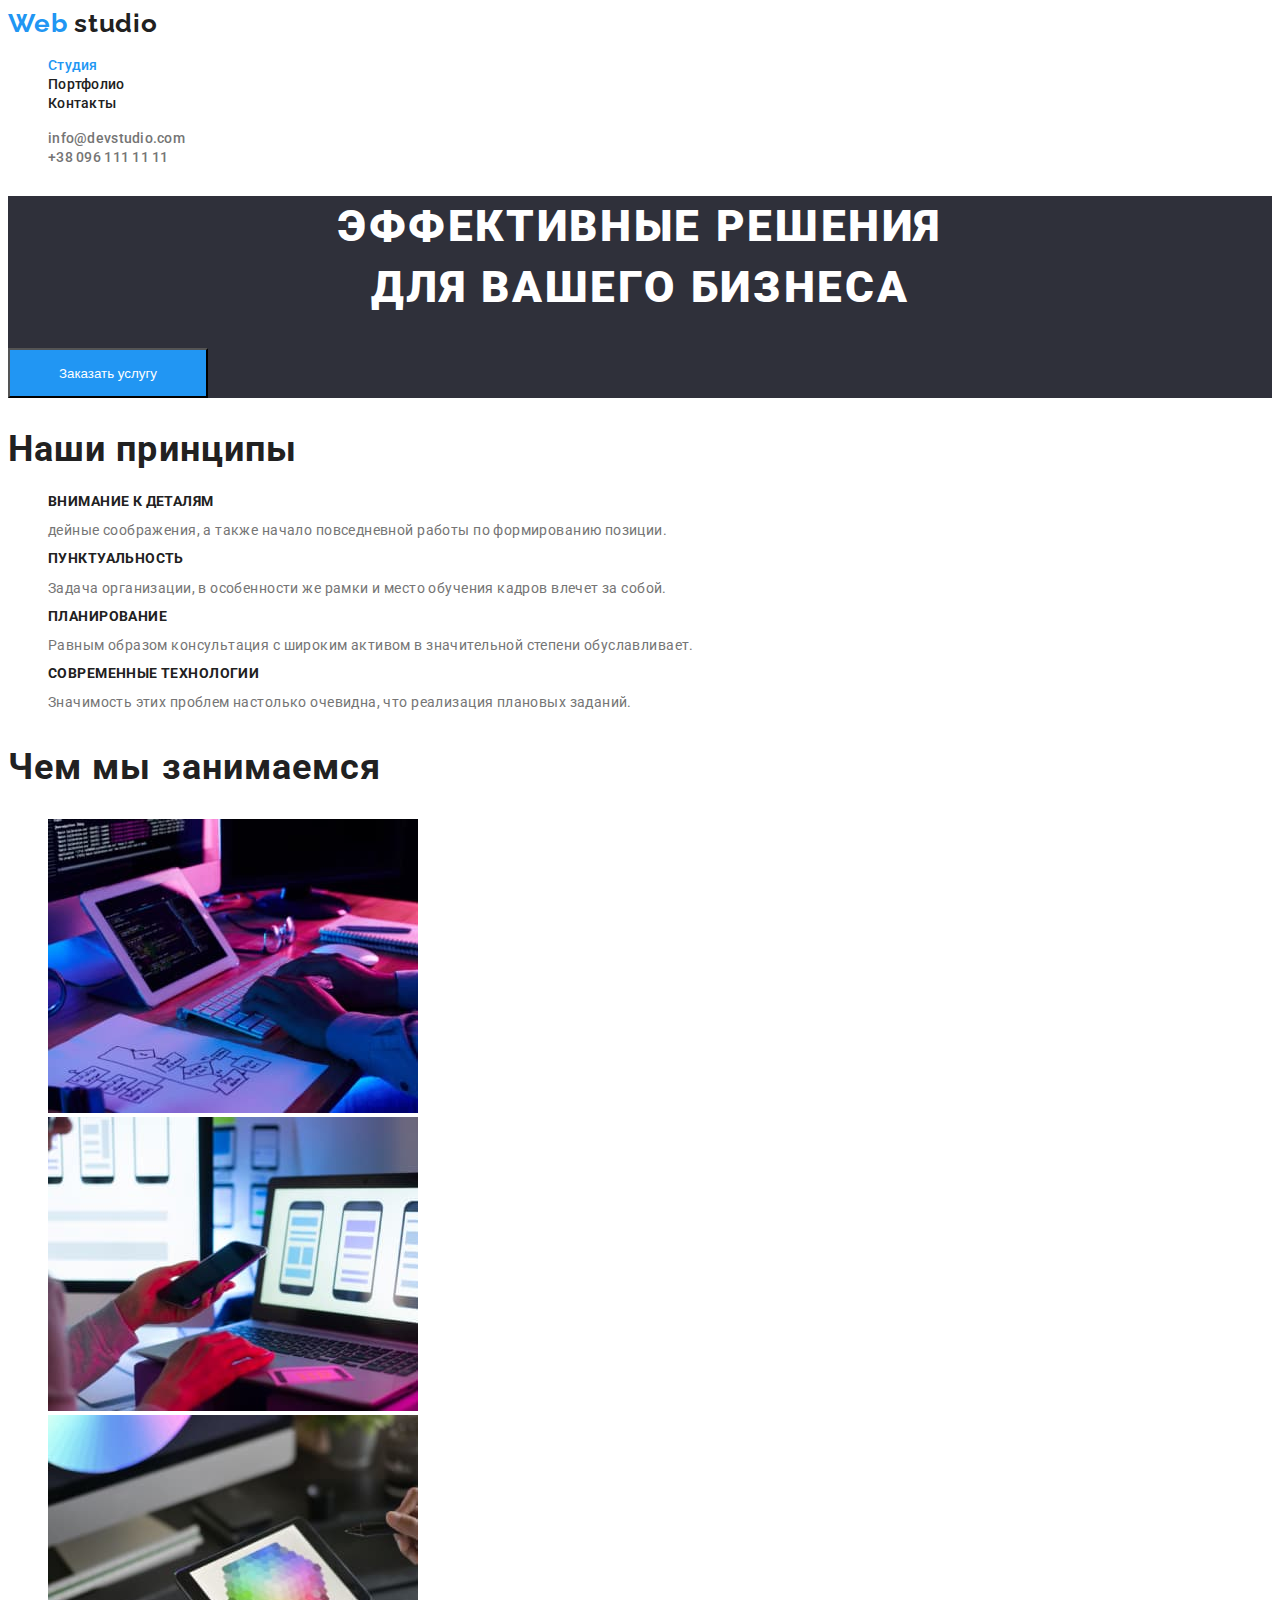
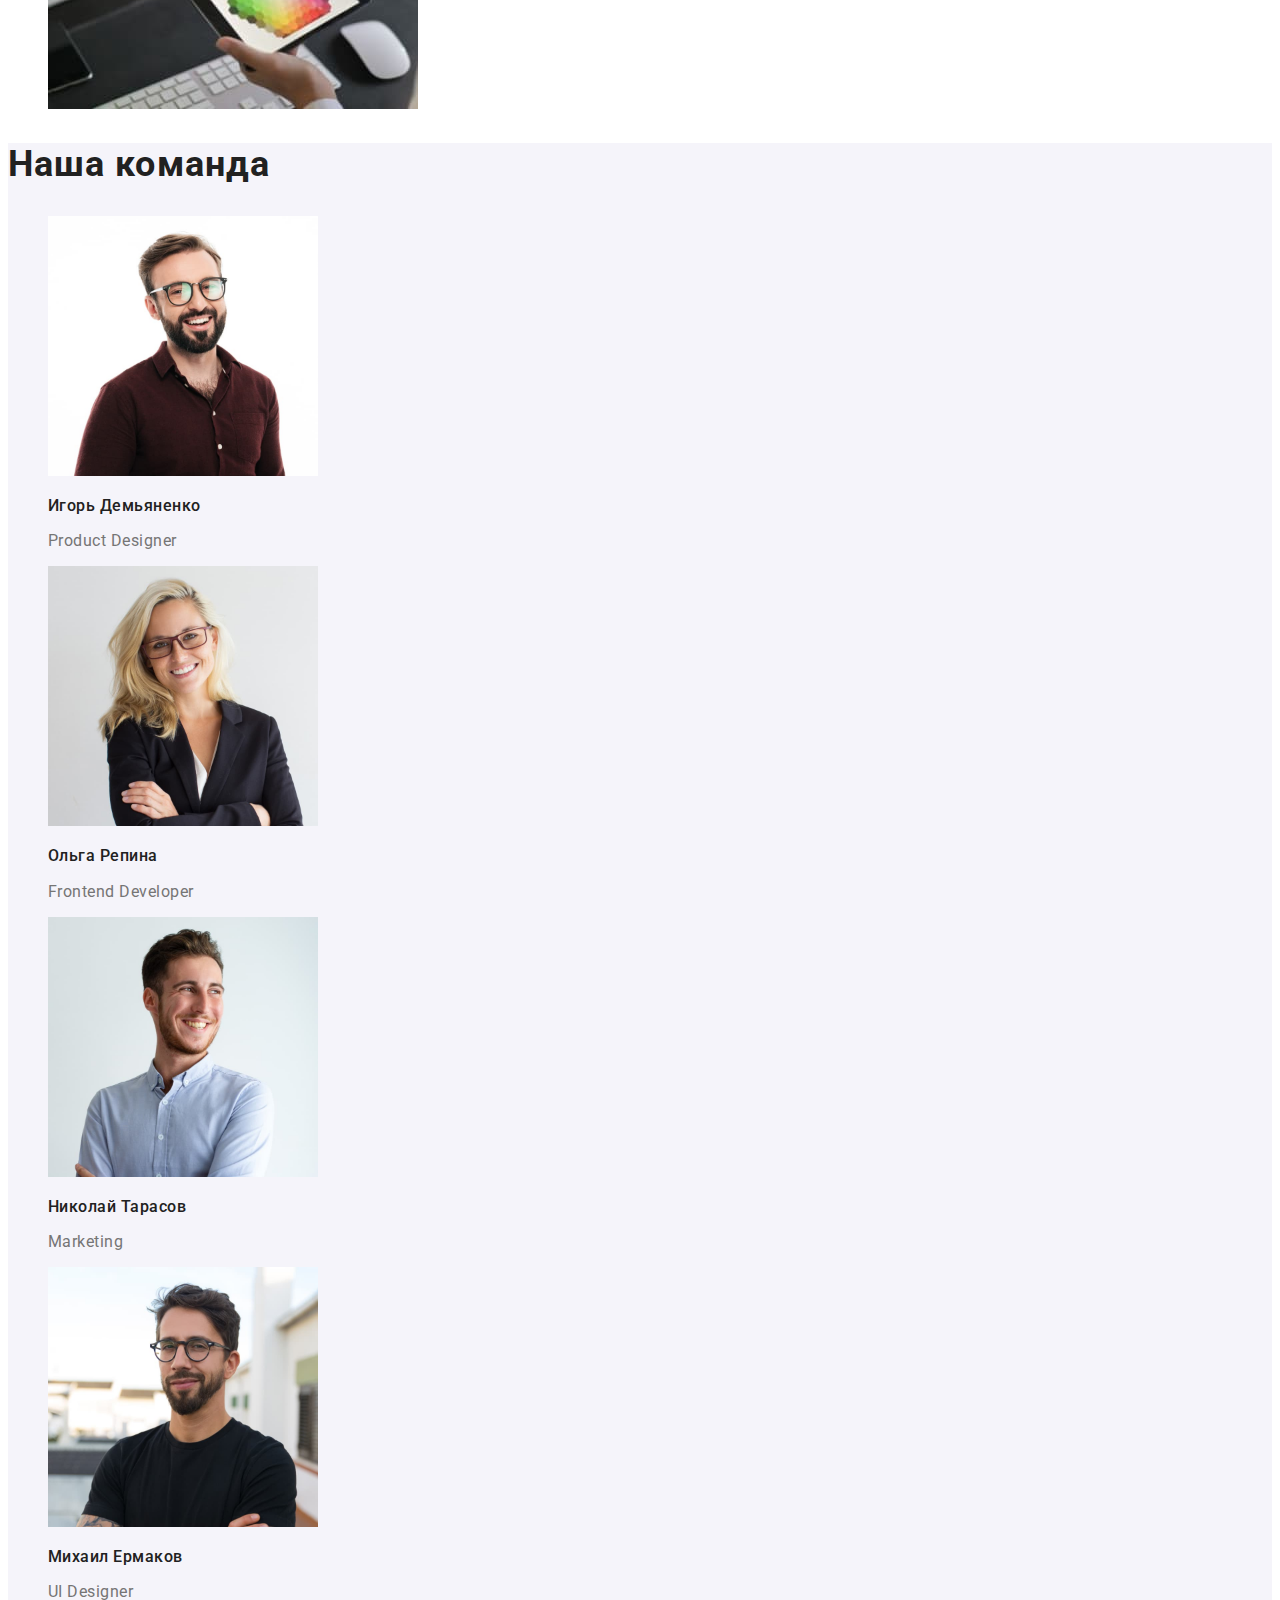
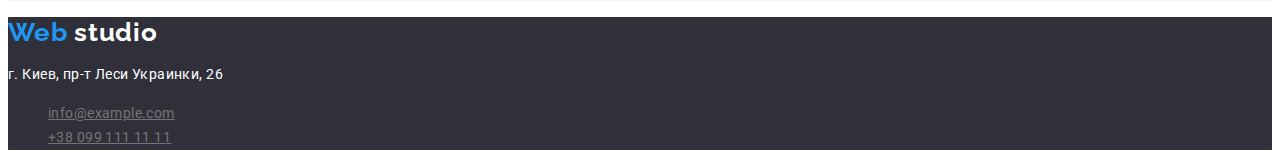
==== index.html @ 87991efc "clon" ====
<!DOCTYPE html>
<html lang="en">
  <head>
    <meta charset="UTF-8" />
    <meta http-equiv="X-UA-Compatible" content="IE=edge" />
    <meta name="viewport" content="width=device-width, initial-scale=1.0" />
    <title>tech_html_hw</title>
    <link rel="preconnect" href="https://fonts.gstatic.com" />
    <link
      href="https://fonts.googleapis.com/css2?family=Raleway:wght@700&family=Roboto:wght@400;500;700;900&display=swap"
      rel="stylesheet"
    />
    <link rel="stylesheet" href="./css/style.css" />
  </head>
  <body class="page">
    <!-- Header section -->
    <header class="page-header">
      <nav>
        <a href="./index.html" class="logo">Web <span class="logo-2nd-part">studio</span></a>
        <ul class="site-nav list">
          <li><a href="./index.html" class="link current">Студия</a></li>
          <li><a href="./portfolio.html" class="link">Портфолио</a></li>
          <li><a href="" class="link">Контакты</a></li>
        </ul>
        <ul class="authoriz-nav list">
          <li><a href="mailto:info@devstudio.com" class="item">info@devstudio.com</a></li>
          <li><a href="tel:+380961111111" class="item">+38 096 111 11 11</a></li>
        </ul>
      </nav>
    </header>
    <!-- Main section -->
    <main>
      <section class="section-hero">
        <h1 class="title">Эффективные решения <br />для вашего бизнеса</h1>
        <button class="primary">Заказать услугу</button>
      </section>
      <section>
        <h2 class="principles-title">Наши принципы</h2>
        <ul class="our-principles list">
          <li>
            <h3 class="title">Внимание к деталям</h3>
            <p class="text">дейные соображения, а также начало повседневной работы по формированию позиции.</p>
          </li>
          <li>
            <h3 class="title">Пунктуальность</h3>
            <p class="text">Задача организации, в особенности же рамки и место обучения кадров влечет за собой.</p>
          </li>
          <li>
            <h3 class="title">Планирование</h3>
            <p class="text">Равным образом консультация с широким активом в значительной степени обуславливает.</p>
          </li>
          <li>
            <h3 class="title">Современные технологии</h3>
            <p class="text">Значимость этих проблем настолько очевидна, что реализация плановых заданий.</p>
          </li>
        </ul>
      </section>
      <section class="our-work">
        <h2 class="works-title">Чем мы занимаемся</h2>
        <ul class="list">
          <li>
            <img src="./images/note1.jpg" alt="note1" width="370" />
          </li>
          <li>
            <img src="./images/note2.jpg" alt="note2" width="370" />
          </li>
          <li>
            <img src="./images/note3.jpg" alt="note3" width="370" />
          </li>
        </ul>
      </section>
      <section class="our-team">
        <h2 class="team-title">Наша команда</h2>
        <ul class="workers list">
          <li>
            <img src="./images/worker1.jpg" alt="Product Designer" width="270" />
            <h3 class="workers-title">Игорь Демьяненко</h3>
            <p class="text">Product Designer</p>
          </li>
          <li>
            <img src="./images/worker2.jpg" alt="Frontend Developer" width="270" />
            <h3 class="workers-title">Ольга Репина</h3>
            <p class="text">Frontend Developer</p>
          </li>
          <li>
            <img src="./images/worker3.jpg" alt="Marketing" width="270" />
            <h3 class="workers-title">Николай Тарасов</h3>
            <p class="text">Marketing</p>
          </li>
          <li>
            <img src="./images/worker4.jpg" alt="UI Designer" width="270" />
            <h3 class="workers-title">Михаил Ермаков</h3>
            <p class="text">UI Designer</p>
          </li>
        </ul>
      </section>
    </main>
    <!-- Footer section -->
    <footer class="footer">
      <address>
        <a href="./index.html" class="logo">Web <span class="logo-2nd-part-footer">studio</span></a>
        <p class="text">г. Киев, пр-т Леси Украинки, 26</p>
        <ul class="footer-link list">
          <li><a href="mailto:info@example.com" class="item">info@example.com</a></li>
          <li><a href="tel:+380991111111" class="item">+38 099 111 11 11</a></li>
        </ul>
      </address>
    </footer>
  </body>
</html>
---- css/style.css ----
:root {
  --title-text-color: #212121;
  --main-text-color: #757575;
  --alternative-text-color: #2196f3;
  --white-words: #ffffff;
}

.page {
  font-family: Roboto, Arial, sans-serif;
  background-color: #ffffff;
  color: #757575;
}

.list {
  list-style: none;
}

/* Buttons */

.button {
  color: var(--title-text-color);
  cursor: pointer;
}

.button:hover,
.button:hover {
  background-color: var(--alternative-text-color);
  color: var(--white-words);
}

.primary {
  width: 200px;
  height: 50px;
  background: var(--alternative-text-color);
  color: var(--white-words);
  cursor: pointer;
}

/* Header */

.logo {
  color: var(--alternative-text-color);
  font-family: Raleway;
  text-decoration: none;
  font-style: normal;
  font-weight: bold;
  font-size: 26px;
  line-height: 1.2;
  letter-spacing: 0.03em;
}

.logo-2nd-part {
  color: var(--title-text-color);
  font-family: Raleway;
  text-decoration: none;
  font-style: normal;
  font-weight: bold;
  font-size: 26px;
  line-height: 1.2;
  letter-spacing: 0.03em;
}

/* site nav */

.site-nav .link {
  color: var(--title-text-color);
  text-decoration: none;
  font-style: normal;
  font-weight: 500;
  font-size: 14px;
  line-height: 1.2;
  letter-spacing: 0.02em;
}

.site-nav .link:hover,
.site-nav .link:focus {
  color: var(--alternative-text-color);
  font-style: normal;
  font-weight: 500;
  font-size: 14px;
  line-height: 1.2;
  letter-spacing: 0.02em;
}

.site-nav .current {
  color: var(--alternative-text-color);
  font-style: normal;
  font-weight: 500;
  font-size: 14px;
  line-height: 1.2;
  letter-spacing: 0.02em;
}

/* authoriz-nav*/

.authoriz-nav .item {
  color: var(--main-text-color);
  text-decoration: none;
  font-style: normal;
  font-weight: 500;
  font-size: 14px;
  line-height: 1.2px;
  letter-spacing: 0.02em;
}

.authoriz-nav .item:hover,
.authoriz-nav .item:focus {
  color: var(--alternative-text-color);
  font-style: normal;
  font-weight: 500;
  font-size: 14px;
  line-height: 1.2;
  letter-spacing: 0.02em;
}
/* Main page */
/* Главная часть */

h2 {
  color: var(--title-text-color);
  font-style: normal;
  font-weight: bold;
  font-size: 36px;
  line-height: 1.2;
  letter-spacing: 0.03em;
}

.section-hero {
  background: #2f303a;
}

.section-hero .title {
  color: var(--white-words);
  font-style: normal;
  font-weight: 900;
  font-size: 44px;
  line-height: 1.4;
  text-align: center;
  letter-spacing: 0.06em;
  text-transform: uppercase;
}

.our-principles .title {
  color: var(--title-text-color);
  font-style: normal;
  font-weight: bold;
  font-size: 14px;
  line-height: 1.2px;
  letter-spacing: 0.03em;
  text-transform: uppercase;
}

.our-principles .text {
  font-style: normal;
  font-weight: normal;
  font-size: 14px;
  line-height: 2;
  letter-spacing: 0.03em;
}

.our-team {
  background-color: #f5f4fa;
}

.workers-title {
  color: var(--title-text-color);
  font-style: normal;
  font-weight: 500;
  font-size: 16px;
  line-height: 1.2;
  letter-spacing: 0.03em;
}

.workers .text {
  color: var(--main-text-color);
  font-style: normal;
  font-weight: normal;
  font-size: 16px;
  line-height: 1.2;
  letter-spacing: 0.03em;
}

/* Portfolio */

.portfolio-page {
  font-family: Roboto, Arial, sans-serif;
  background-color: #ffffff;
  color: #757575;
}

/* nav-section */
/* Projects */
.projects-title {
  color: var(--title-text-color);
  font-style: normal;
  font-weight: bold;
  font-size: 18px;
  line-height: 2;
  letter-spacing: 0.06em;
}

.projects-works {
  color: var(--main-text-color);
  font-style: normal;
  font-weight: normal;
  font-size: 16px;
  line-height: 1.9;
  letter-spacing: 0.03em;
}

/* footer section*/
.footer {
  background-color: #2f303a;
  color: var(--main-text-color);
}

.logo-2nd-part-footer {
  color: var(--white-words);
  font-family: Raleway;
  font-style: normal;
  font-weight: bold;
  font-size: 26px;
  line-height: 1.2;
  letter-spacing: 0.03em;
}

.footer .text {
  color: var(--white-words);
  font-style: normal;
  font-weight: normal;
  font-size: 14px;
  line-height: 1.7;
  letter-spacing: 0.03em;
  text-decoration: none;
}

.footer-link .item {
  color: var(--main-text-color);
  font-style: normal;
  font-weight: normal;
  font-size: 14px;
  line-height: 1.7;
  letter-spacing: 0.03em;
}
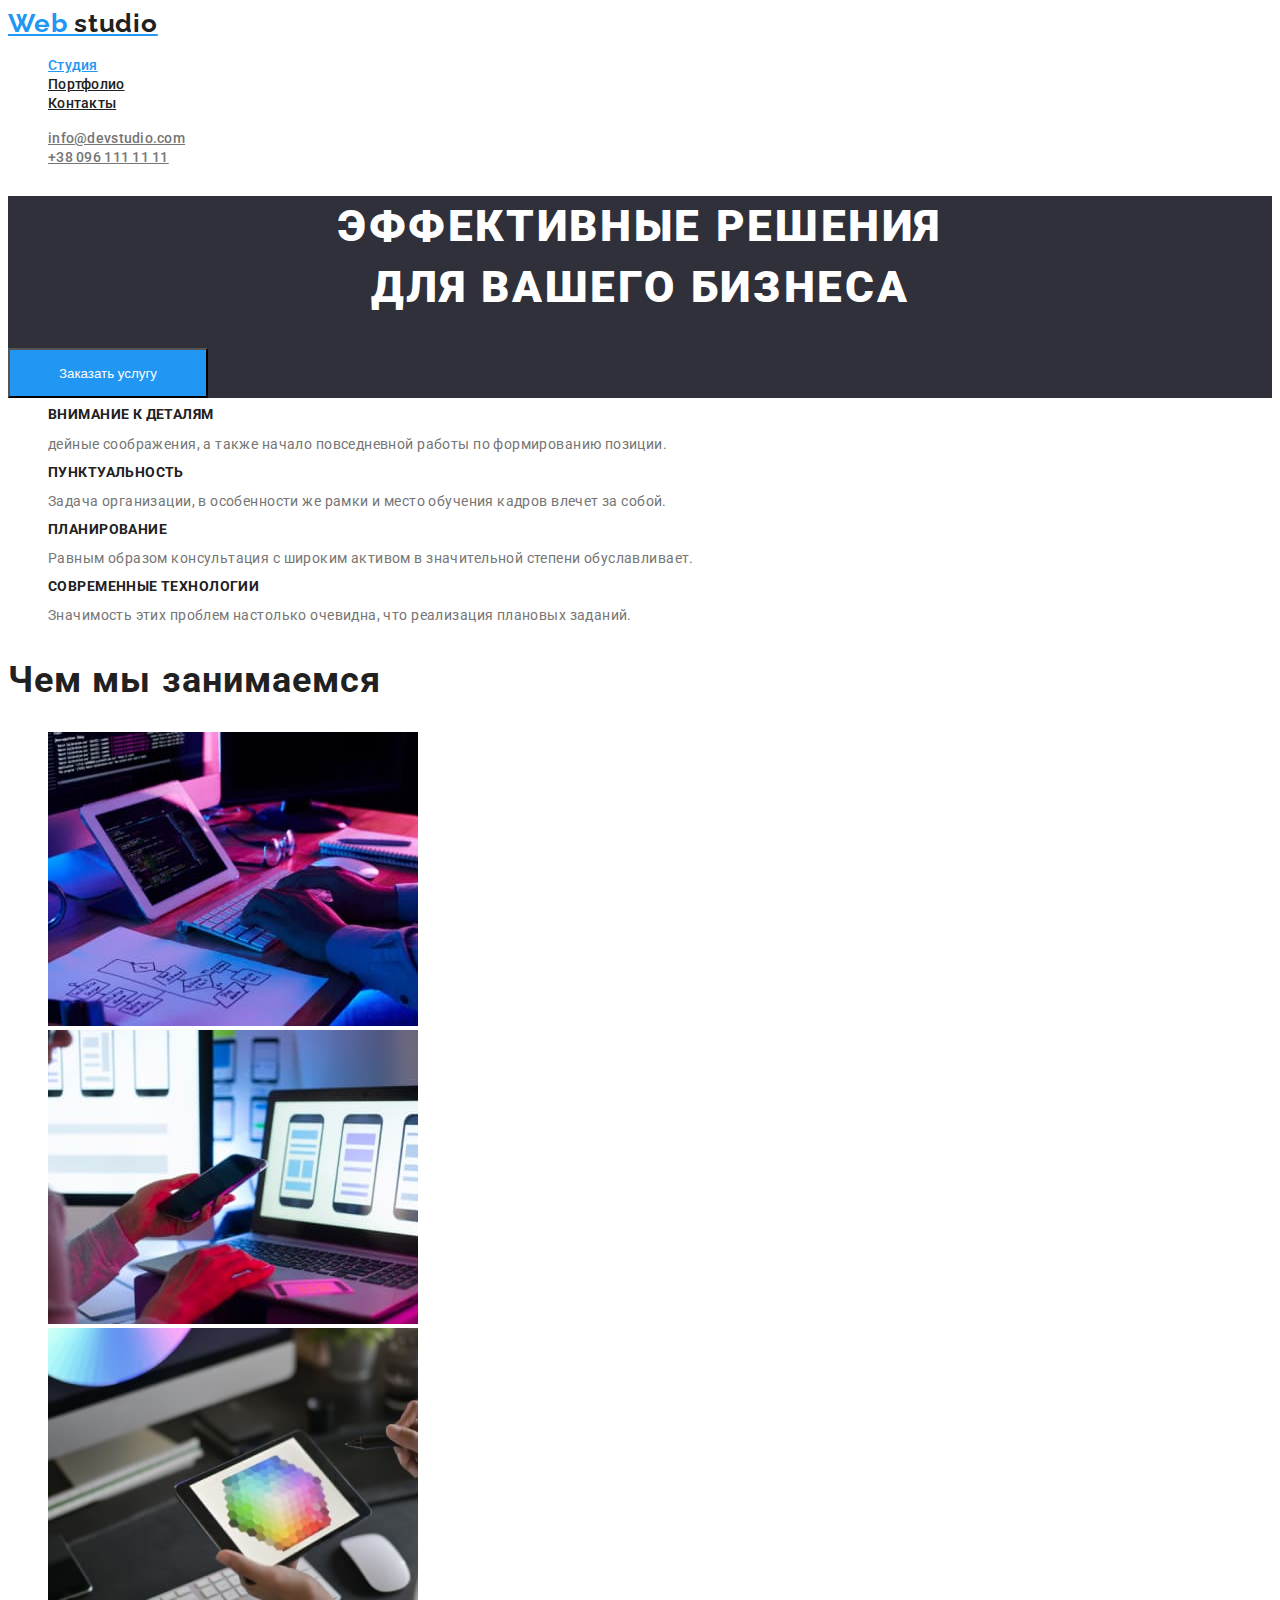
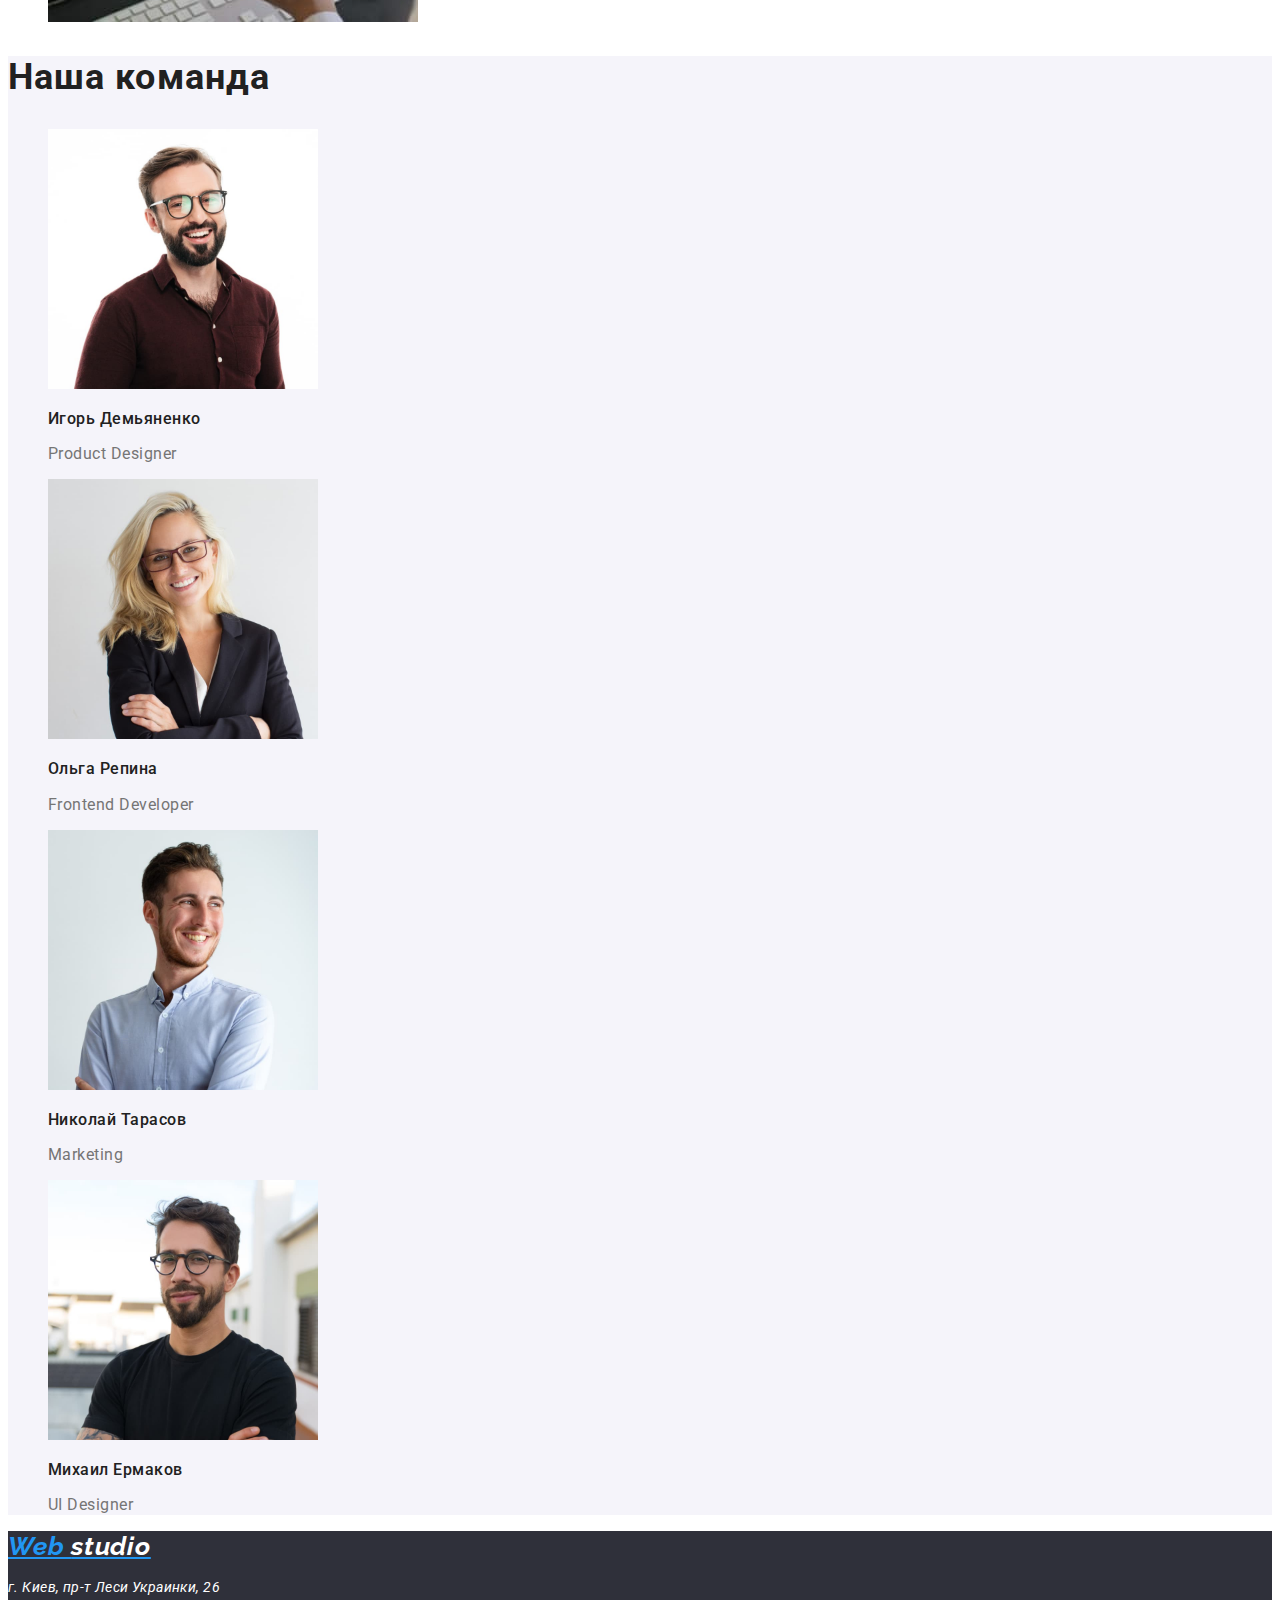
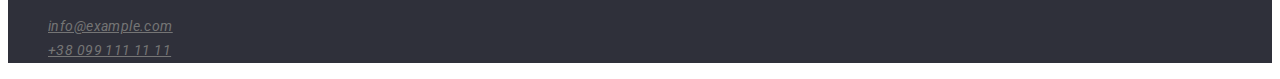
==== commit beba38cc: "clon-after-check" ====
--- a/index.html
+++ b/index.html
@@ -35,7 +35,7 @@
         <button class="primary">Заказать услугу</button>
       </section>
       <section>
-        <h2 class="principles-title">Наши принципы</h2>
+        <h2 class="principles-title visually-hidden">Наши принципы</h2>
         <ul class="our-principles list">
           <li>
             <h3 class="title">Внимание к деталям</h3>
--- a/css/style.css
+++ b/css/style.css
@@ -3,12 +3,24 @@
   --main-text-color: #757575;
   --alternative-text-color: #2196f3;
   --white-words: #ffffff;
+  --bg-color: #2f303a;
 }
 
 .page {
-  font-family: Roboto, Arial, sans-serif;
-  background-color: #ffffff;
-  color: #757575;
+  font-family: Roboto, sans-serif;
+  background-color: var(--white-words);
+  color: var(--main-text-color);
+}
+
+.visually-hidden {
+  position: absolute !important;
+  clip: rect(1px 1px 1px 1px);
+  clip: rect(1px, 1px, 1px, 1px);
+  padding: 0 !important;
+  border: 0 !important;
+  height: 1px !important;
+  width: 1px !important;
+  overflow: hidden;
 }
 
 .list {
@@ -41,9 +53,7 @@
 .logo {
   color: var(--alternative-text-color);
   font-family: Raleway;
-  text-decoration: none;
-  font-style: normal;
-  font-weight: bold;
+  font-weight: 700;
   font-size: 26px;
   line-height: 1.2;
   letter-spacing: 0.03em;
@@ -52,9 +62,7 @@
 .logo-2nd-part {
   color: var(--title-text-color);
   font-family: Raleway;
-  text-decoration: none;
-  font-style: normal;
-  font-weight: bold;
+  font-weight: 700;
   font-size: 26px;
   line-height: 1.2;
   letter-spacing: 0.03em;
@@ -64,8 +72,6 @@
 
 .site-nav .link {
   color: var(--title-text-color);
-  text-decoration: none;
-  font-style: normal;
   font-weight: 500;
   font-size: 14px;
   line-height: 1.2;
@@ -75,7 +81,6 @@
 .site-nav .link:hover,
 .site-nav .link:focus {
   color: var(--alternative-text-color);
-  font-style: normal;
   font-weight: 500;
   font-size: 14px;
   line-height: 1.2;
@@ -84,7 +89,6 @@
 
 .site-nav .current {
   color: var(--alternative-text-color);
-  font-style: normal;
   font-weight: 500;
   font-size: 14px;
   line-height: 1.2;
@@ -95,8 +99,6 @@
 
 .authoriz-nav .item {
   color: var(--main-text-color);
-  text-decoration: none;
-  font-style: normal;
   font-weight: 500;
   font-size: 14px;
   line-height: 1.2px;
@@ -106,7 +108,6 @@
 .authoriz-nav .item:hover,
 .authoriz-nav .item:focus {
   color: var(--alternative-text-color);
-  font-style: normal;
   font-weight: 500;
   font-size: 14px;
   line-height: 1.2;
@@ -117,20 +118,18 @@
 
 h2 {
   color: var(--title-text-color);
-  font-style: normal;
-  font-weight: bold;
+  font-weight: 700;
   font-size: 36px;
   line-height: 1.2;
   letter-spacing: 0.03em;
 }
 
 .section-hero {
-  background: #2f303a;
+  background: var(--bg-color);
 }
 
 .section-hero .title {
   color: var(--white-words);
-  font-style: normal;
   font-weight: 900;
   font-size: 44px;
   line-height: 1.4;
@@ -141,8 +140,7 @@
 
 .our-principles .title {
   color: var(--title-text-color);
-  font-style: normal;
-  font-weight: bold;
+  font-weight: 700;
   font-size: 14px;
   line-height: 1.2px;
   letter-spacing: 0.03em;
@@ -172,8 +170,7 @@
 
 .workers .text {
   color: var(--main-text-color);
-  font-style: normal;
-  font-weight: normal;
+  font-weight: 400;
   font-size: 16px;
   line-height: 1.2;
   letter-spacing: 0.03em;
@@ -182,17 +179,16 @@
 /* Portfolio */
 
 .portfolio-page {
-  font-family: Roboto, Arial, sans-serif;
-  background-color: #ffffff;
-  color: #757575;
+  font-family: Roboto, sans-serif;
+  background-color: var(--white-words);
+  color: var(--main-text-color);
 }
 
 /* nav-section */
 /* Projects */
 .projects-title {
   color: var(--title-text-color);
-  font-style: normal;
-  font-weight: bold;
+  font-weight: 700;
   font-size: 18px;
   line-height: 2;
   letter-spacing: 0.06em;
@@ -200,8 +196,7 @@
 
 .projects-works {
   color: var(--main-text-color);
-  font-style: normal;
-  font-weight: normal;
+  font-weight: 400;
   font-size: 16px;
   line-height: 1.9;
   letter-spacing: 0.03em;
@@ -209,15 +204,14 @@
 
 /* footer section*/
 .footer {
-  background-color: #2f303a;
+  background-color: var(--bg-color);
   color: var(--main-text-color);
 }
 
 .logo-2nd-part-footer {
   color: var(--white-words);
-  font-family: Raleway;
-  font-style: normal;
-  font-weight: bold;
+  font-family: Raleway, sans-serif;
+  font-weight: 700;
   font-size: 26px;
   line-height: 1.2;
   letter-spacing: 0.03em;
@@ -225,8 +219,7 @@
 
 .footer .text {
   color: var(--white-words);
-  font-style: normal;
-  font-weight: normal;
+  font-weight: 400;
   font-size: 14px;
   line-height: 1.7;
   letter-spacing: 0.03em;
@@ -235,8 +228,7 @@
 
 .footer-link .item {
   color: var(--main-text-color);
-  font-style: normal;
-  font-weight: normal;
+  font-weight: 400;
   font-size: 14px;
   line-height: 1.7;
   letter-spacing: 0.03em;
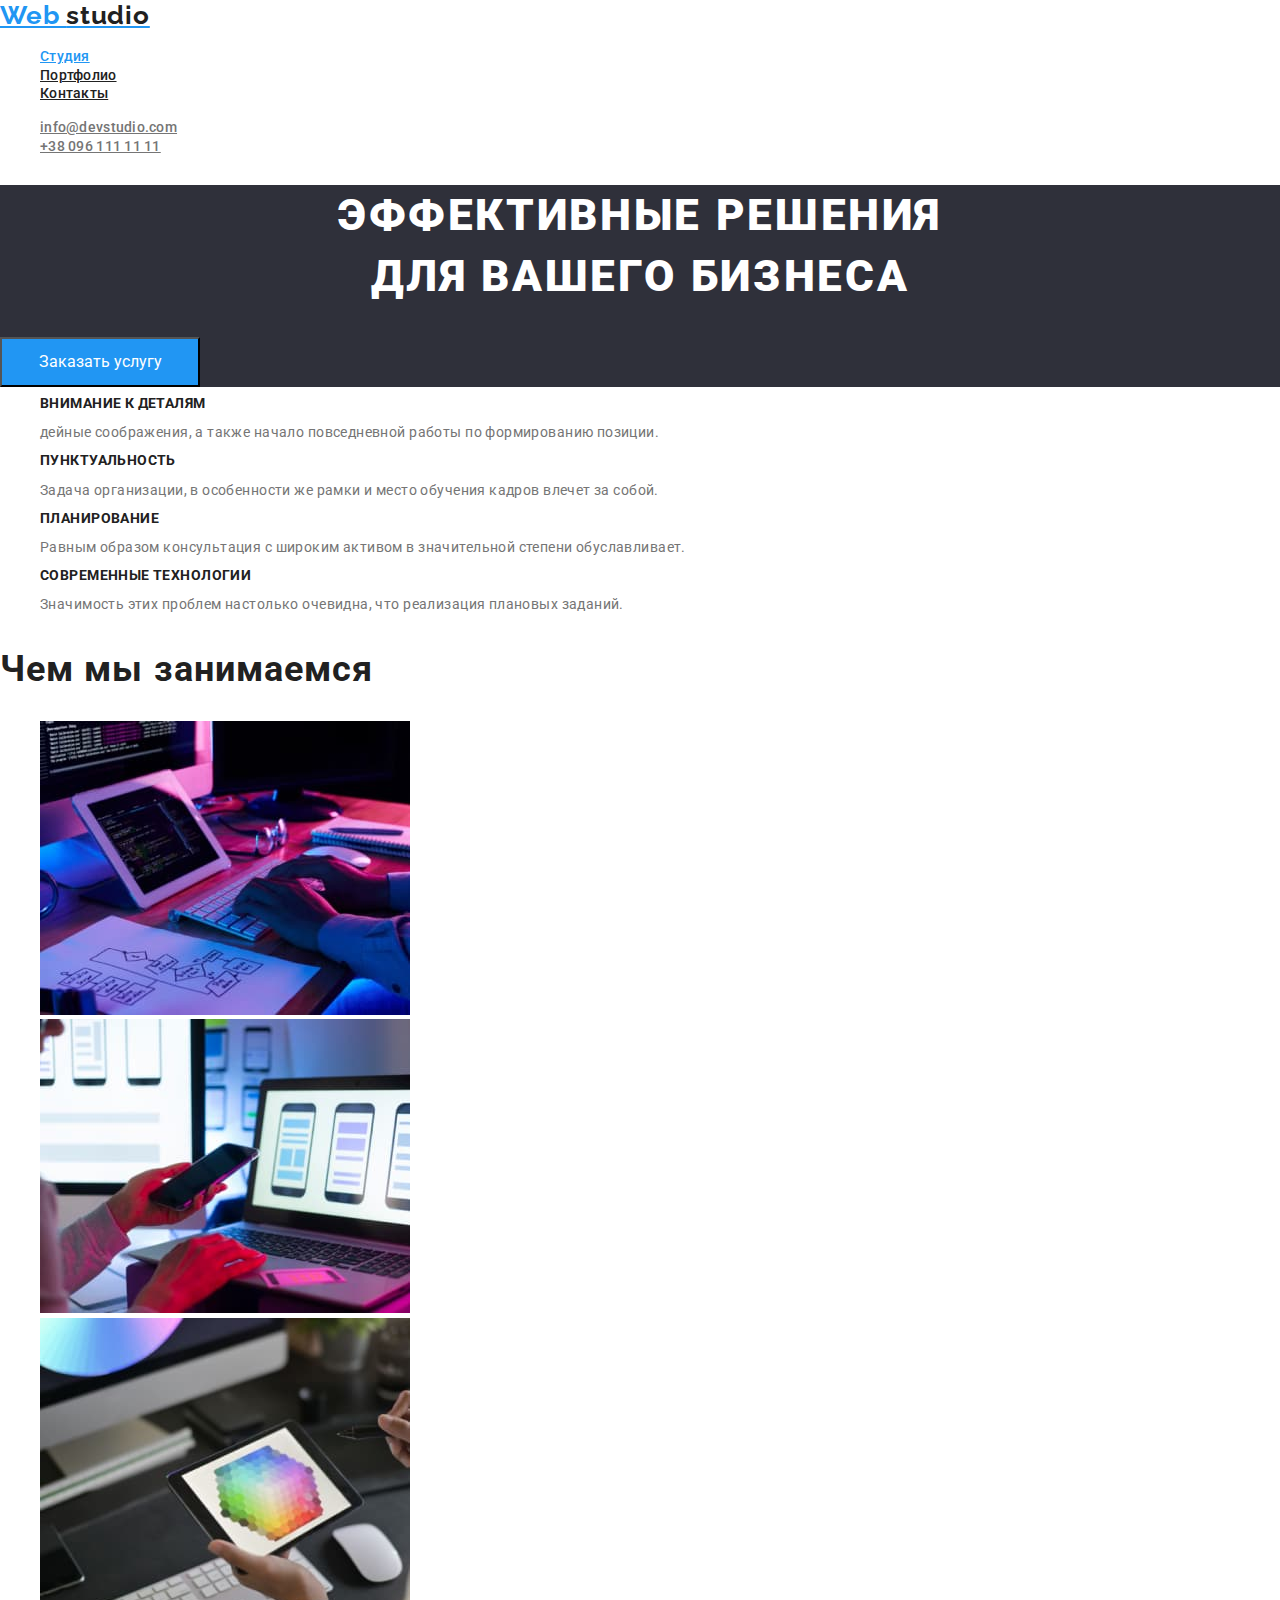
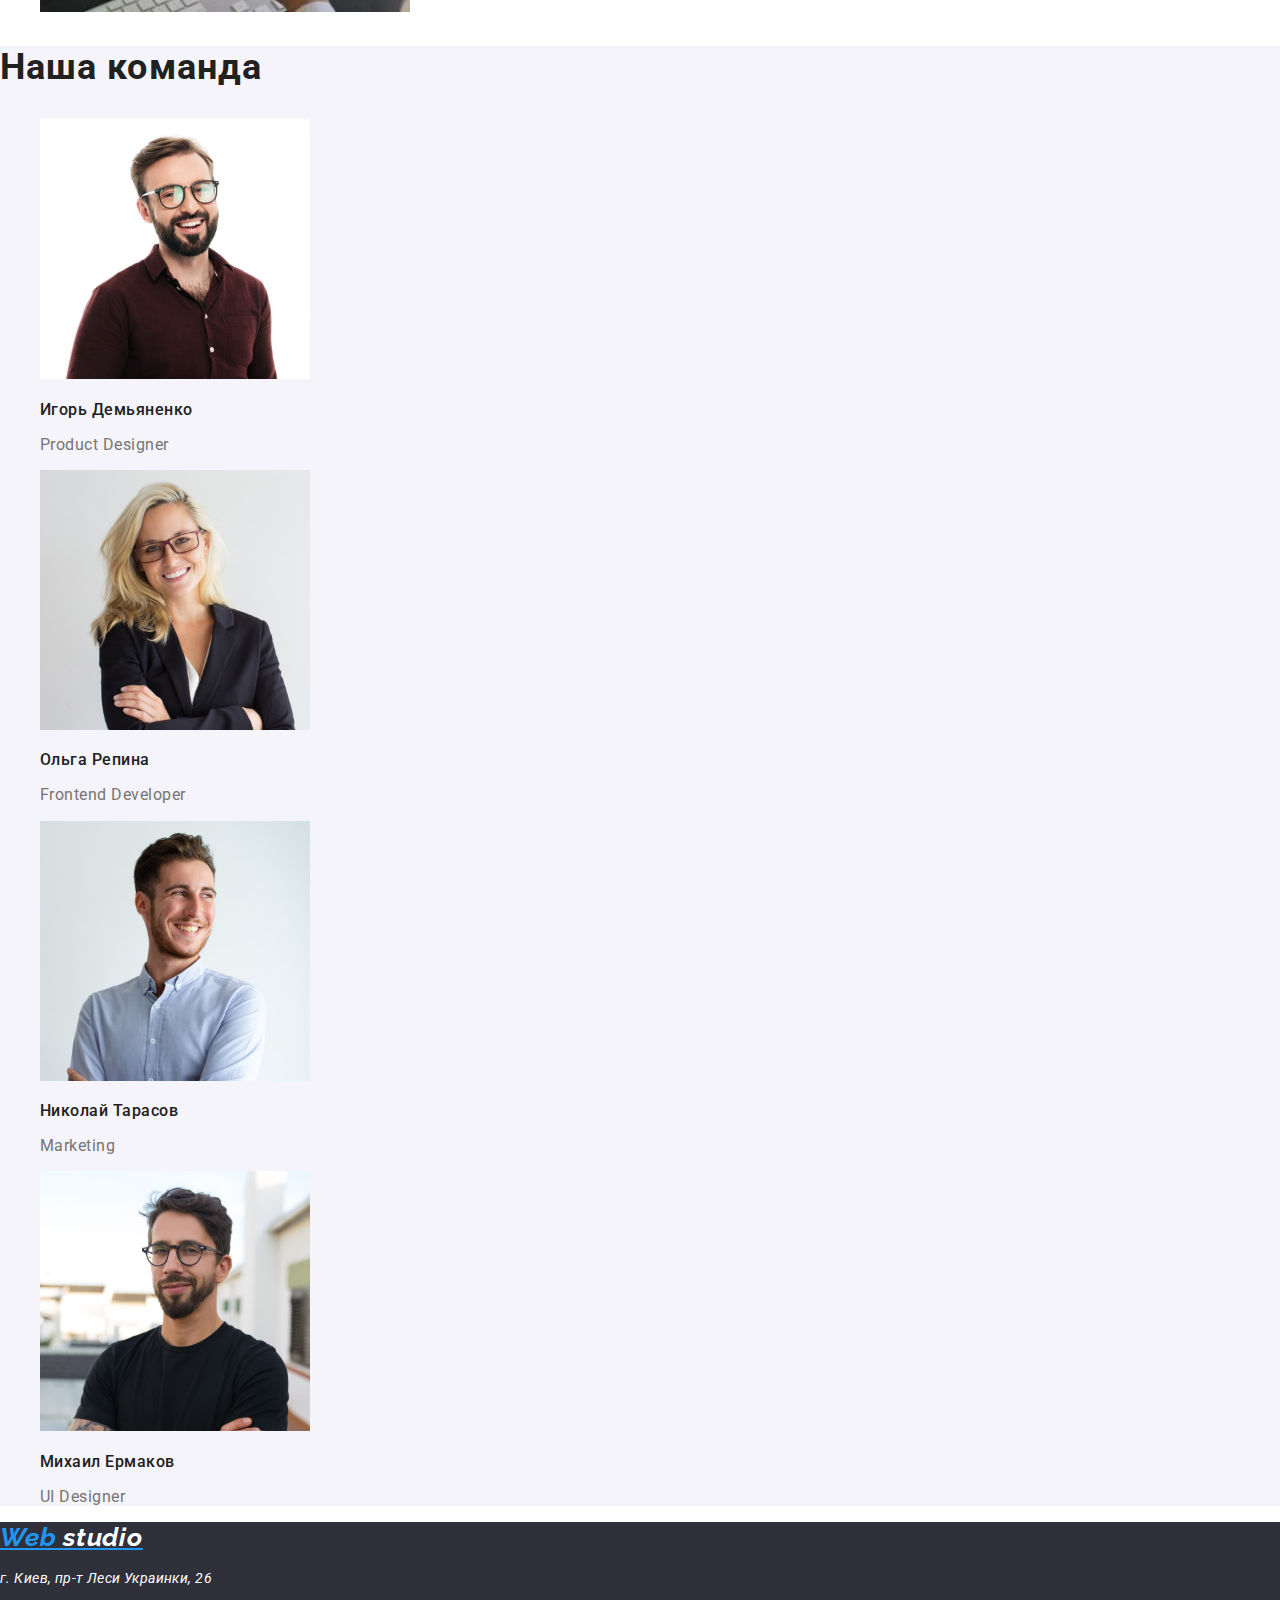
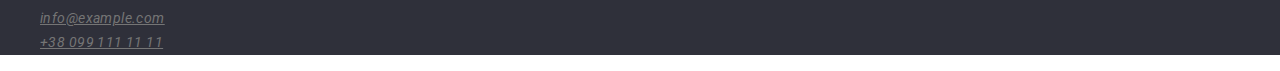
==== commit dcfc35c8: "normalize" ====
--- a/index.html
+++ b/index.html
@@ -6,6 +6,10 @@
     <meta name="viewport" content="width=device-width, initial-scale=1.0" />
     <title>tech_html_hw</title>
     <link rel="preconnect" href="https://fonts.gstatic.com" />
+    <link
+      rel="stylesheet"
+      href="https://cdnjs.cloudflare.com/ajax/libs/modern-normalize/1.0.0/modern-normalize.min.css"
+    />
     <link
       href="https://fonts.googleapis.com/css2?family=Raleway:wght@700&family=Roboto:wght@400;500;700;900&display=swap"
       rel="stylesheet"
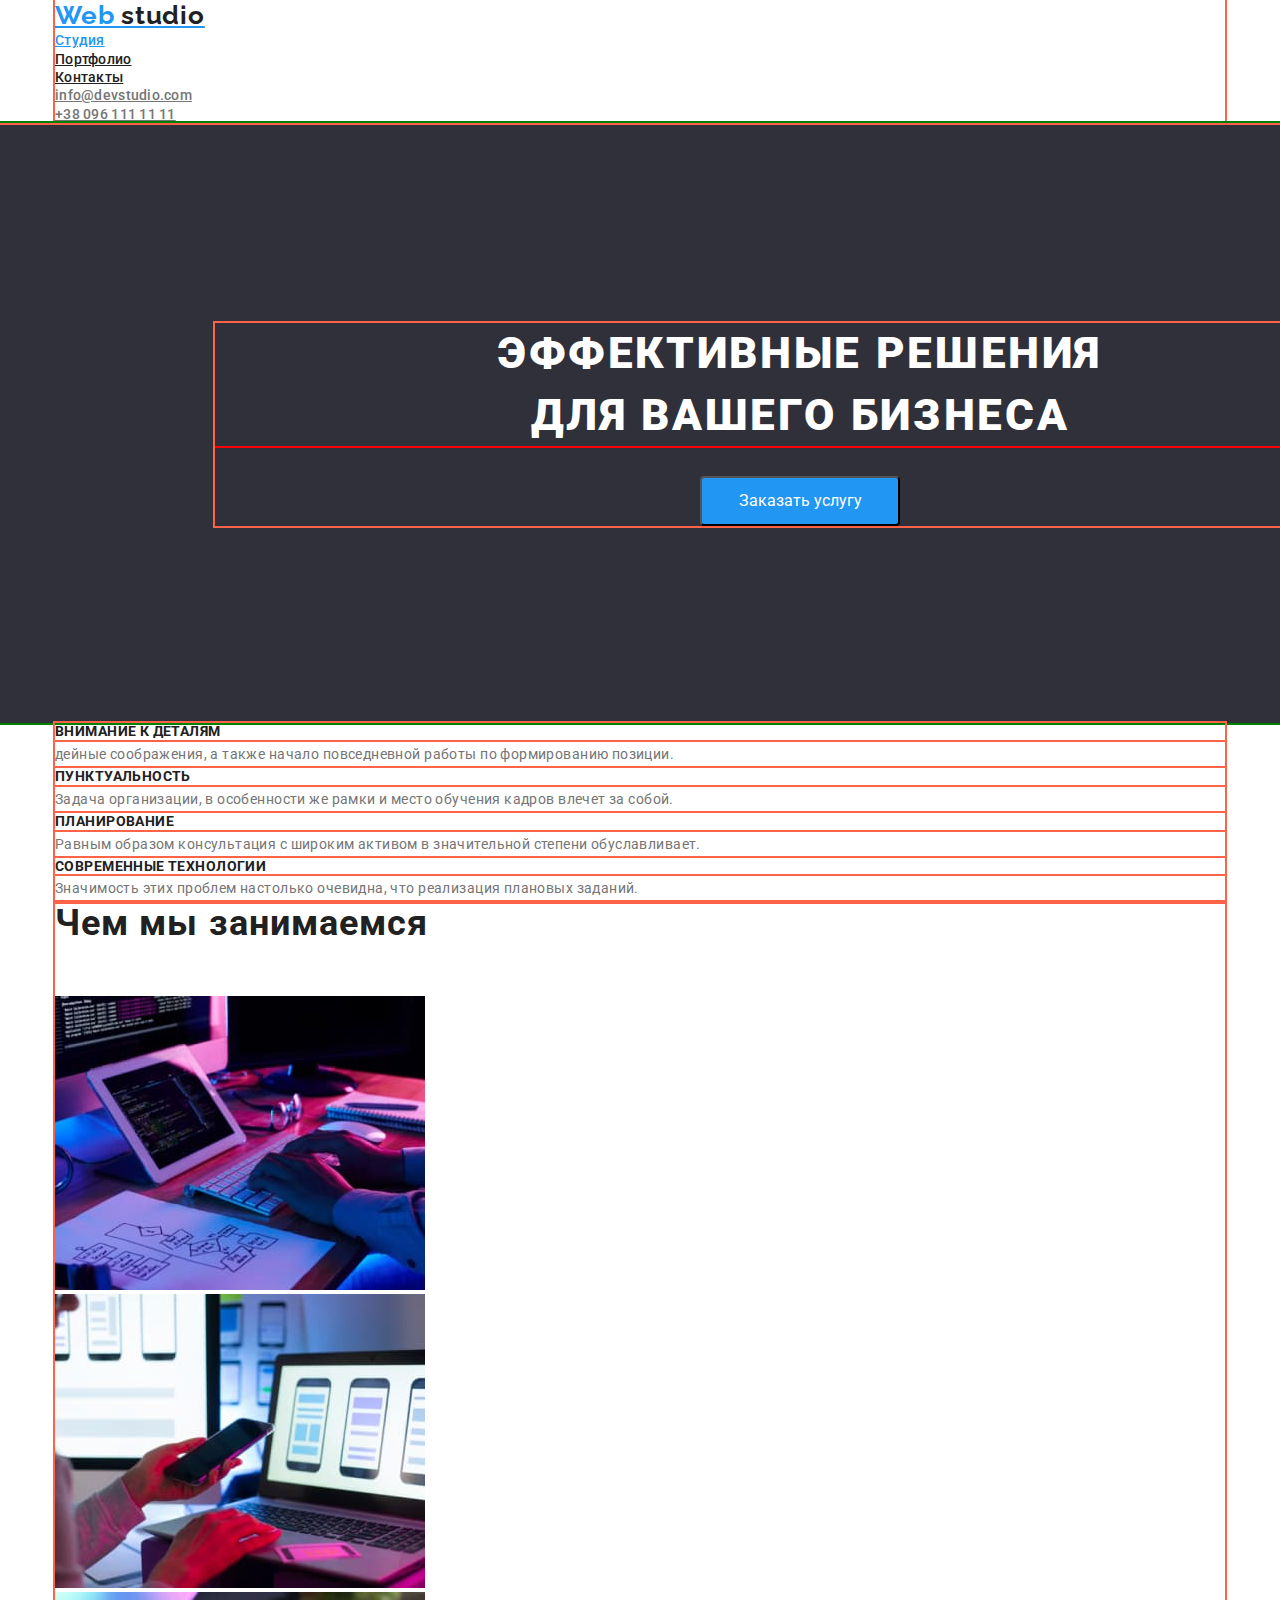
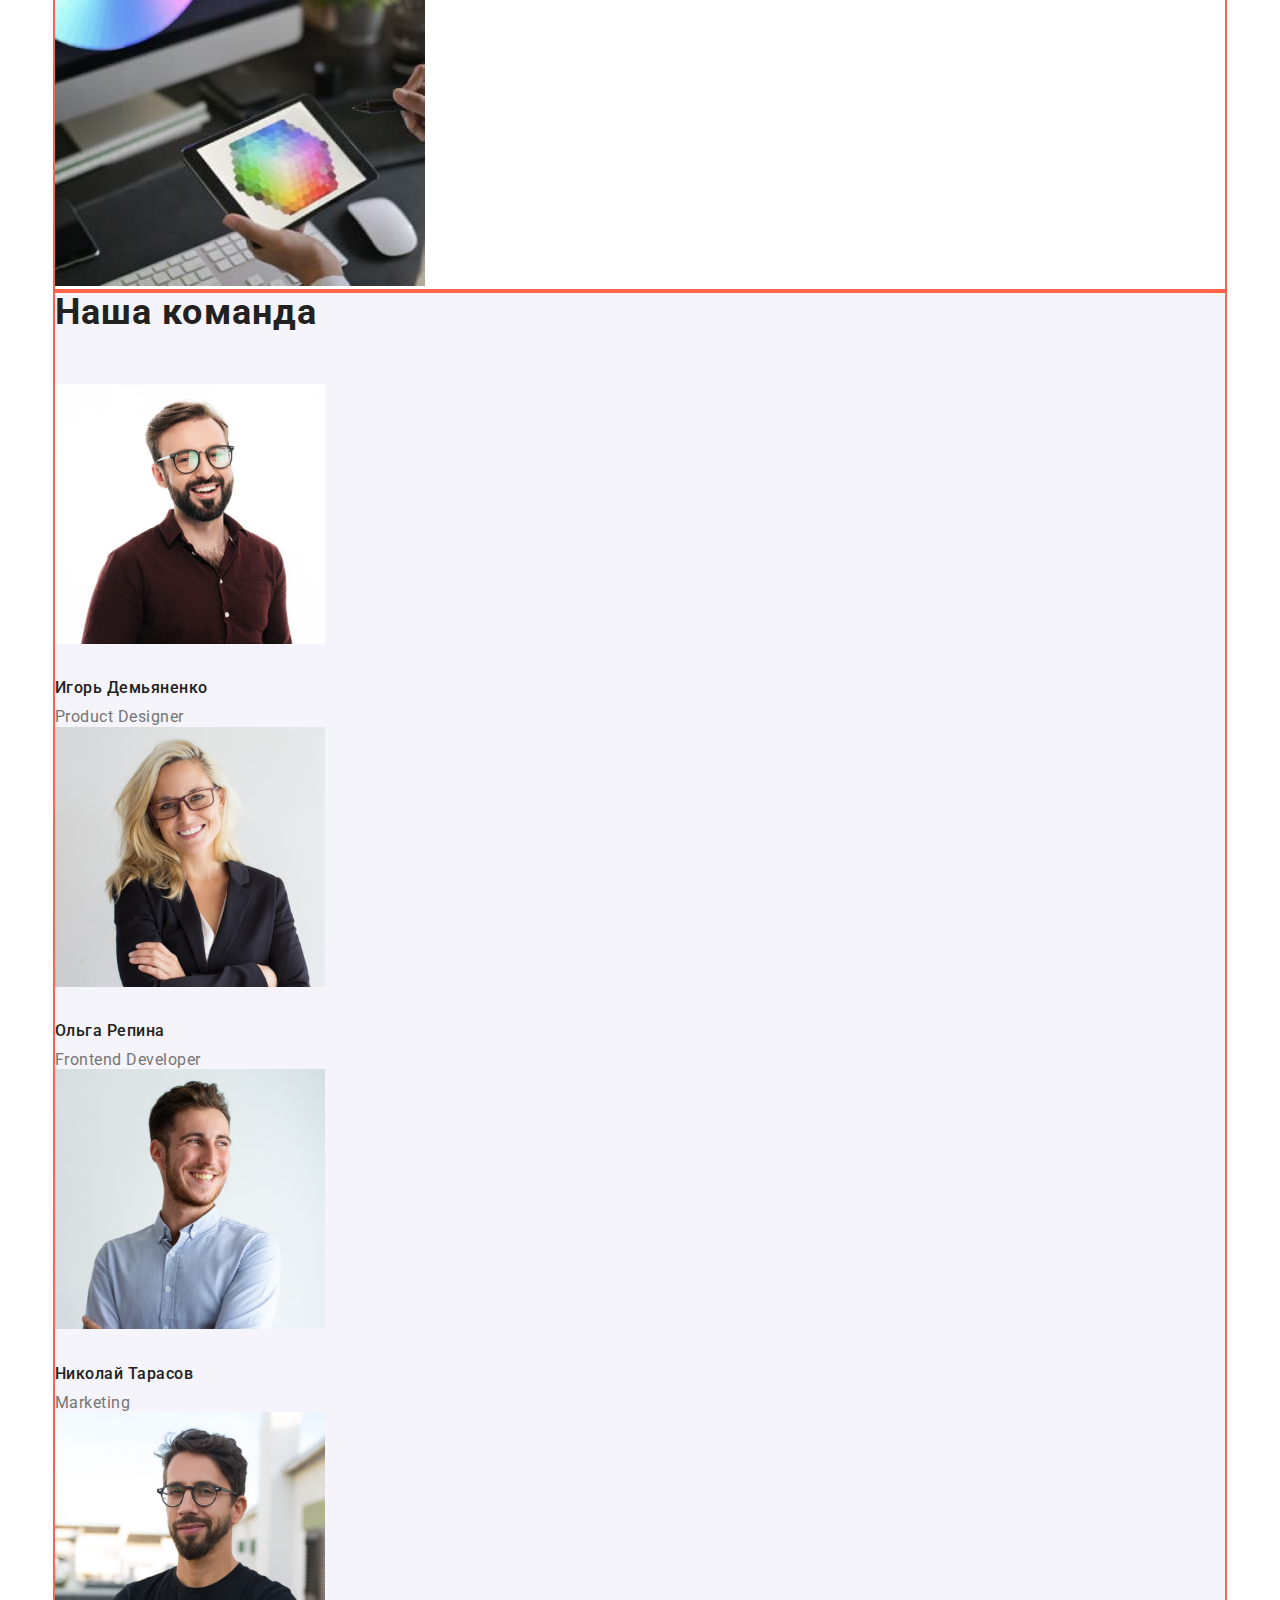
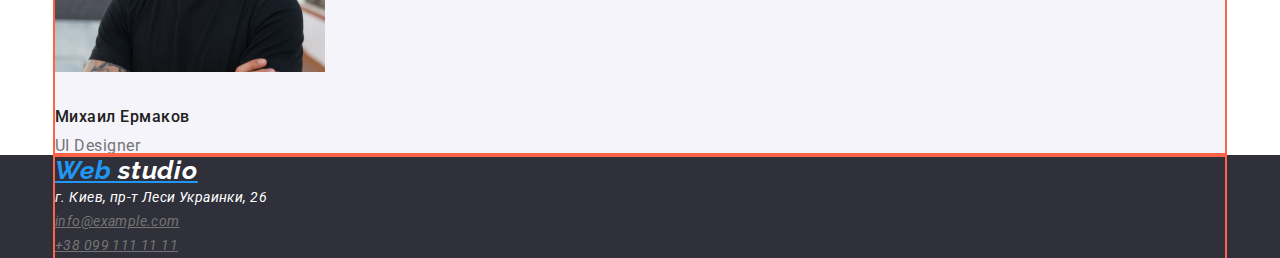
==== commit e7463e2b: "maybe-something" ====
--- a/index.html
+++ b/index.html
@@ -19,47 +19,52 @@
   <body class="page">
     <!-- Header section -->
     <header class="page-header">
-      <nav>
-        <a href="./index.html" class="logo">Web <span class="logo-2nd-part">studio</span></a>
-        <ul class="site-nav list">
-          <li><a href="./index.html" class="link current">Студия</a></li>
-          <li><a href="./portfolio.html" class="link">Портфолио</a></li>
-          <li><a href="" class="link">Контакты</a></li>
+      <div class="container">
+        <nav>
+          <a href="./index.html" class="logo">Web <span class="logo-2nd-part">studio</span></a>
+          <ul class="site-nav list">
+             <li><a href="./index.html" class="link current">Студия</a></li>
+             <li><a href="./portfolio.html" class="link">Портфолио</a></li>
+             <li><a href="" class="link">Контакты</a></li>
+          </ul>
+        </nav>
+        <ul class="authoriz-nav list">
+           <li><a href="mailto:info@devstudio.com" class="item">info@devstudio.com</a></li>
+           <li><a href="tel:+380961111111" class="item">+38 096 111 11 11</a></li>
         </ul>
-        <ul class="authoriz-nav list">
-          <li><a href="mailto:info@devstudio.com" class="item">info@devstudio.com</a></li>
-          <li><a href="tel:+380961111111" class="item">+38 096 111 11 11</a></li>
-        </ul>
-      </nav>
+      </div>
     </header>
+    
     <!-- Main section -->
     <main>
       <section class="section-hero">
-        <h1 class="title">Эффективные решения <br />для вашего бизнеса</h1>
-        <button class="primary">Заказать услугу</button>
+        <div class="container">
+           <h1 class="title">Эффективные решения <br />для вашего бизнеса</h1>
+           <button class="primary">Заказать услугу</button>
+        </div>
       </section>
-      <section>
+      <section class="principles container">
         <h2 class="principles-title visually-hidden">Наши принципы</h2>
         <ul class="our-principles list">
           <li>
-            <h3 class="title">Внимание к деталям</h3>
+            <h3 class="principe-item">Внимание к деталям</h3>
             <p class="text">дейные соображения, а также начало повседневной работы по формированию позиции.</p>
           </li>
           <li>
-            <h3 class="title">Пунктуальность</h3>
+            <h3 class="principe-item">Пунктуальность</h3>
             <p class="text">Задача организации, в особенности же рамки и место обучения кадров влечет за собой.</p>
           </li>
           <li>
-            <h3 class="title">Планирование</h3>
+            <h3 class="principe-item">Планирование</h3>
             <p class="text">Равным образом консультация с широким активом в значительной степени обуславливает.</p>
           </li>
           <li>
-            <h3 class="title">Современные технологии</h3>
+            <h3 class="principe-item">Современные технологии</h3>
             <p class="text">Значимость этих проблем настолько очевидна, что реализация плановых заданий.</p>
           </li>
         </ul>
       </section>
-      <section class="our-work">
+      <section class="our-work container">
         <h2 class="works-title">Чем мы занимаемся</h2>
         <ul class="list">
           <li>
@@ -73,26 +78,26 @@
           </li>
         </ul>
       </section>
-      <section class="our-team">
+      <section class="our-team container">
         <h2 class="team-title">Наша команда</h2>
         <ul class="workers list">
           <li>
-            <img src="./images/worker1.jpg" alt="Product Designer" width="270" />
+            <img src="./images/worker1.jpg"  class="worker-image" alt="Product Designer" width="270" />
             <h3 class="workers-title">Игорь Демьяненко</h3>
             <p class="text">Product Designer</p>
           </li>
           <li>
-            <img src="./images/worker2.jpg" alt="Frontend Developer" width="270" />
+            <img class="worker-image" src="./images/worker2.jpg" alt="Frontend Developer" width="270" />
             <h3 class="workers-title">Ольга Репина</h3>
             <p class="text">Frontend Developer</p>
           </li>
           <li>
-            <img src="./images/worker3.jpg" alt="Marketing" width="270" />
+            <img class="worker-image" src="./images/worker3.jpg" alt="Marketing" width="270" />
             <h3 class="workers-title">Николай Тарасов</h3>
             <p class="text">Marketing</p>
           </li>
           <li>
-            <img src="./images/worker4.jpg" alt="UI Designer" width="270" />
+            <img class="worker-image" src="./images/worker4.jpg" alt="UI Designer" width="270" />
             <h3 class="workers-title">Михаил Ермаков</h3>
             <p class="text">UI Designer</p>
           </li>
@@ -101,7 +106,7 @@
     </main>
     <!-- Footer section -->
     <footer class="footer">
-      <address>
+      <address class="container">
         <a href="./index.html" class="logo">Web <span class="logo-2nd-part-footer">studio</span></a>
         <p class="text">г. Киев, пр-т Леси Украинки, 26</p>
         <ul class="footer-link list">
--- a/css/style.css
+++ b/css/style.css
@@ -4,9 +4,21 @@
   --alternative-text-color: #2196f3;
   --white-words: #ffffff;
   --bg-color: #2f303a;
+  --bg-button: #F5F4FA;
+}
+
+html {
+  box-sizing: border-box;
+}
+
+*, 
+*::before, 
+*::after {
+  box-sizing: inherit;
 }
 
 .page {
+  margin: 0;
   font-family: Roboto, sans-serif;
   background-color: var(--white-words);
   color: var(--main-text-color);
@@ -30,8 +42,15 @@
 /* Buttons */
 
 .button {
-  color: var(--title-text-color);
+  display: inline-block;
+  border-radius: 4px;
+  padding: 6px 22px;
+  min-width: 73px;
+  color: var(--title-text-color);
+  background-color: var(--bg-button);
   cursor: pointer;
+  text-decoration: none;
+
 }
 
 .button:hover,
@@ -46,9 +65,38 @@
   background: var(--alternative-text-color);
   color: var(--white-words);
   cursor: pointer;
+  border-radius: 4px;
+  padding: 10px 32px;
+}
+
+.container {
+  margin-left: auto;
+  margin-right: auto;
+  width: 1170px;
+  outline: 2px solid tomato;
+}
+
+h1, h2, h3, h4, h5, h6, p, ul {
+  margin-top:0;
+  margin-bottom: 0;
+}
+ 
+h2 {
+  color: var(--title-text-color);
+  font-weight: 700;
+  font-size: 36px;
+  line-height: 1.2;
+  letter-spacing: 0.03em;
+}
+
+ul {
+  padding-inline-start: 0;
 }
 
 /* Header */
+.page-header {
+  outline: 2px solid tomato;
+}
 
 .logo {
   color: var(--alternative-text-color);
@@ -113,19 +161,26 @@
   line-height: 1.2;
   letter-spacing: 0.02em;
 }
+
+.authoriz-nav {  
+  margin-bottom: 0;
+  margin-top: 0;
+}
+
+
 /* Main page */
 /* Главная часть */
 
-h2 {
-  color: var(--title-text-color);
-  font-weight: 700;
-  font-size: 36px;
-  line-height: 1.2;
-  letter-spacing: 0.03em;
-}
-
 .section-hero {
+  width: 1600px;
+  height:  600px;
   background: var(--bg-color);
+  outline: 2px solid green;
+  text-align: center;
+  padding-top: 200px;
+  padding-bottom: 200px;
+  margin-left: auto;
+  margin-right: auto;
 }
 
 .section-hero .title {
@@ -133,21 +188,24 @@
   font-weight: 900;
   font-size: 44px;
   line-height: 1.4;
-  text-align: center;
   letter-spacing: 0.06em;
   text-transform: uppercase;
-}
-
-.our-principles .title {
-  color: var(--title-text-color);
-  font-weight: 700;
-  font-size: 14px;
-  line-height: 1.2px;
+  outline: 2px solid red;
+  margin-top: 200x;
+  margin-bottom: 30px;
+}
+
+.principles .principe-item {
+  color: var(--title-text-color);
+  font-weight: 700;
+  font-size: 14px;
+  line-height: 1.2;
   letter-spacing: 0.03em;
   text-transform: uppercase;
-}
-
-.our-principles .text {
+  outline: 2px solid tomato;
+}
+
+.principles .text {
   font-style: normal;
   font-weight: normal;
   font-size: 14px;
@@ -155,10 +213,22 @@
   letter-spacing: 0.03em;
 }
 
+.our-work .works-title {
+  margin-bottom: 50px;
+}
+
 .our-team {
   background-color: #f5f4fa;
 }
 
+.our-team .team-title {
+  margin-bottom: 50px;
+}
+
+.worker-image {
+  margin-bottom: 30px;
+}
+
 .workers-title {
   color: var(--title-text-color);
   font-style: normal;
@@ -166,6 +236,7 @@
   font-size: 16px;
   line-height: 1.2;
   letter-spacing: 0.03em;
+  margin-bottom: 10px;
 }
 
 .workers .text {
@@ -185,6 +256,11 @@
 }
 
 /* nav-section */
+
+.portfolio-nav {
+  margin-top: 0;
+  margin-bottom: 0;
+}
 /* Projects */
 .projects-title {
   color: var(--title-text-color);
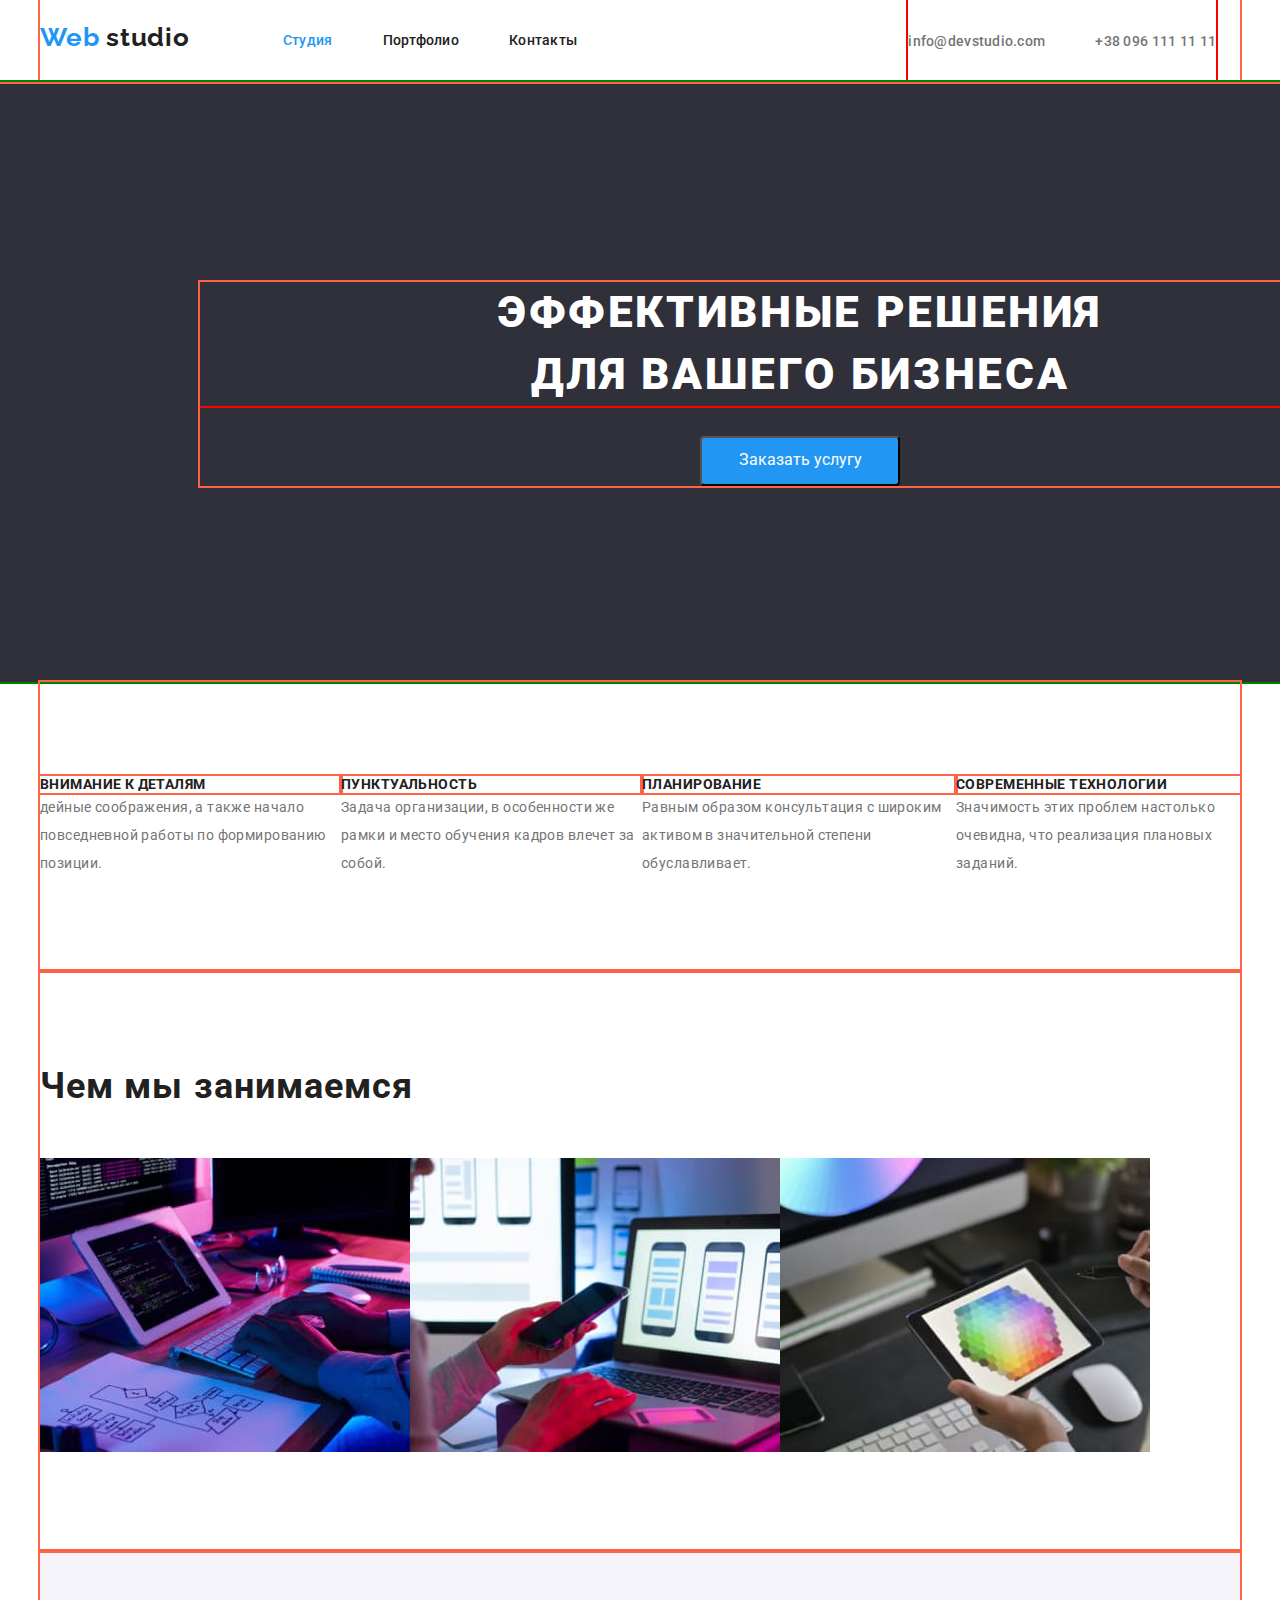
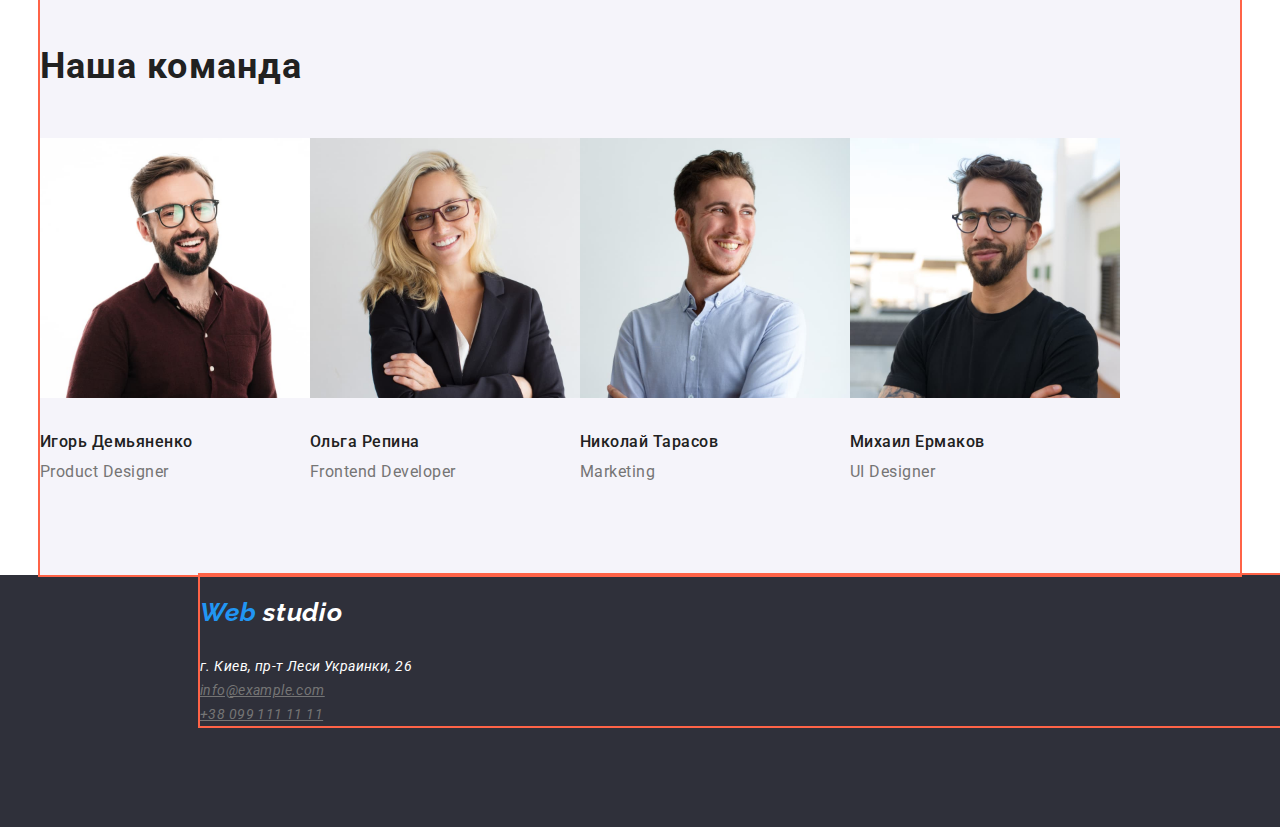
==== commit 93a67e94: "flex1" ====
--- a/index.html
+++ b/index.html
@@ -19,33 +19,33 @@
   <body class="page">
     <!-- Header section -->
     <header class="page-header">
-      <div class="container">
-        <nav>
+      <div class="flexy container">
+        <nav class="navig">
           <a href="./index.html" class="logo">Web <span class="logo-2nd-part">studio</span></a>
           <ul class="site-nav list">
-             <li><a href="./index.html" class="link current">Студия</a></li>
-             <li><a href="./portfolio.html" class="link">Портфолио</a></li>
-             <li><a href="" class="link">Контакты</a></li>
+            <li class="item"><a href="./index.html" class="link current">Студия</a></li>
+            <li class="item"><a href="./portfolio.html" class="link">Портфолио</a></li>
+            <li class="item"><a href="" class="link">Контакты</a></li>
           </ul>
         </nav>
         <ul class="authoriz-nav list">
-           <li><a href="mailto:info@devstudio.com" class="item">info@devstudio.com</a></li>
-           <li><a href="tel:+380961111111" class="item">+38 096 111 11 11</a></li>
+          <li class="mail"><a href="mailto:info@devstudio.com" class="link">info@devstudio.com</a></li>
+          <li class="tel"><a href="tel:+380961111111" class="link">+38 096 111 11 11</a></li>
         </ul>
       </div>
     </header>
-    
+
     <!-- Main section -->
     <main>
-      <section class="section-hero">
+      <section class="section-hero section">
         <div class="container">
-           <h1 class="title">Эффективные решения <br />для вашего бизнеса</h1>
-           <button class="primary">Заказать услугу</button>
+          <h1 class="title">Эффективные решения <br />для вашего бизнеса</h1>
+          <button class="primary">Заказать услугу</button>
         </div>
       </section>
-      <section class="principles container">
+      <section class="principles container section">
         <h2 class="principles-title visually-hidden">Наши принципы</h2>
-        <ul class="our-principles list">
+        <ul class="our-principles list flexy">
           <li>
             <h3 class="principe-item">Внимание к деталям</h3>
             <p class="text">дейные соображения, а также начало повседневной работы по формированию позиции.</p>
@@ -64,9 +64,9 @@
           </li>
         </ul>
       </section>
-      <section class="our-work container">
+      <section class="our-work container section">
         <h2 class="works-title">Чем мы занимаемся</h2>
-        <ul class="list">
+        <ul class="list flexy">
           <li>
             <img src="./images/note1.jpg" alt="note1" width="370" />
           </li>
@@ -78,11 +78,11 @@
           </li>
         </ul>
       </section>
-      <section class="our-team container">
+      <section class="our-team container section">
         <h2 class="team-title">Наша команда</h2>
-        <ul class="workers list">
+        <ul class="workers list flexy">
           <li>
-            <img src="./images/worker1.jpg"  class="worker-image" alt="Product Designer" width="270" />
+            <img src="./images/worker1.jpg" class="worker-image" alt="Product Designer" width="270" />
             <h3 class="workers-title">Игорь Демьяненко</h3>
             <p class="text">Product Designer</p>
           </li>
--- a/css/style.css
+++ b/css/style.css
@@ -4,15 +4,16 @@
   --alternative-text-color: #2196f3;
   --white-words: #ffffff;
   --bg-color: #2f303a;
-  --bg-button: #F5F4FA;
+  --bg-button: #f5f4fa;
+  --portfolio-item-border: #eeeeee;
 }
 
 html {
   box-sizing: border-box;
 }
 
-*, 
-*::before, 
+*,
+*::before,
 *::after {
   box-sizing: inherit;
 }
@@ -50,7 +51,6 @@
   background-color: var(--bg-button);
   cursor: pointer;
   text-decoration: none;
-
 }
 
 .button:hover,
@@ -72,15 +72,32 @@
 .container {
   margin-left: auto;
   margin-right: auto;
-  width: 1170px;
+  width: 1200px;
   outline: 2px solid tomato;
 }
 
-h1, h2, h3, h4, h5, h6, p, ul {
-  margin-top:0;
+.section {
+  padding-top: 94px;
+  padding-bottom: 94px;
+}
+
+.flexy {
+  display: flex;
+  flex-direction: row;
+}
+
+h1,
+h2,
+h3,
+h4,
+h5,
+h6,
+p,
+ul {
+  margin-top: 0;
   margin-bottom: 0;
 }
- 
+
 h2 {
   color: var(--title-text-color);
   font-weight: 700;
@@ -99,12 +116,18 @@
 }
 
 .logo {
+  display: block;
   color: var(--alternative-text-color);
   font-family: Raleway;
   font-weight: 700;
   font-size: 26px;
   line-height: 1.2;
   letter-spacing: 0.03em;
+  padding-top: 22px;
+  padding-bottom: 27px;
+  text-decoration: none;
+  
+  
 }
 
 .logo-2nd-part {
@@ -117,13 +140,31 @@
 }
 
 /* site nav */
+.navig {
+  display: flex;
+  flex-direction: row;
+}
+
+.site-nav {
+  display: flex;
+  flex-direction: row;
+  margin-left: 93px;
+}
+
+.site-nav .item + .item {
+  margin-left: 50px;
+}
 
 .site-nav .link {
-  color: var(--title-text-color);
-  font-weight: 500;
-  font-size: 14px;
-  line-height: 1.2;
-  letter-spacing: 0.02em;
+  display: block;
+  color: var(--title-text-color);
+  font-weight: 500;
+  font-size: 14px;
+  line-height: 1.2;
+  letter-spacing: 0.02em;
+  padding-top: 32px;
+  padding-bottom: 32px;
+  text-decoration: none;
 }
 
 .site-nav .link:hover,
@@ -144,17 +185,21 @@
 }
 
 /* authoriz-nav*/
-
-.authoriz-nav .item {
+.authoriz-nav > .mail {
+  margin-right: 50px;
+}
+
+.authoriz-nav .link {
   color: var(--main-text-color);
   font-weight: 500;
   font-size: 14px;
   line-height: 1.2px;
   letter-spacing: 0.02em;
-}
-
-.authoriz-nav .item:hover,
-.authoriz-nav .item:focus {
+  text-decoration: none;
+}
+
+.authoriz-nav .link:hover,
+.authoriz-nav .link:focus {
   color: var(--alternative-text-color);
   font-weight: 500;
   font-size: 14px;
@@ -162,18 +207,24 @@
   letter-spacing: 0.02em;
 }
 
-.authoriz-nav {  
+.authoriz-nav {
+  display: flex;
+  flex-direction: row;
   margin-bottom: 0;
   margin-top: 0;
-}
-
+  margin-left: 331px;
+  margin-right: 0;
+  padding-top: 32px;
+  padding-bottom: 32px;
+  outline: 2px solid red;
+}
 
 /* Main page */
 /* Главная часть */
 
 .section-hero {
   width: 1600px;
-  height:  600px;
+  height: 600px;
   background: var(--bg-color);
   outline: 2px solid green;
   text-align: center;
@@ -260,6 +311,9 @@
 .portfolio-nav {
   margin-top: 0;
   margin-bottom: 0;
+  display: flex;
+  flex-direction: row;
+  justify-content: space-around;
 }
 /* Projects */
 .projects-title {
@@ -270,6 +324,19 @@
   letter-spacing: 0.06em;
 }
 
+.project-list {
+  display: flex;
+  flex-wrap: wrap;
+}
+
+.project-card {
+  border: 1px solid var(--portfolio-item-border);
+}
+
+.projects-link {
+  text-decoration: none;
+}
+
 .projects-works {
   color: var(--main-text-color);
   font-weight: 400;
@@ -282,6 +349,10 @@
 .footer {
   background-color: var(--bg-color);
   color: var(--main-text-color);
+  width: 1600px;
+  height: 252px;
+  margin-right: auto;
+  margin-left: auto;
 }
 
 .logo-2nd-part-footer {
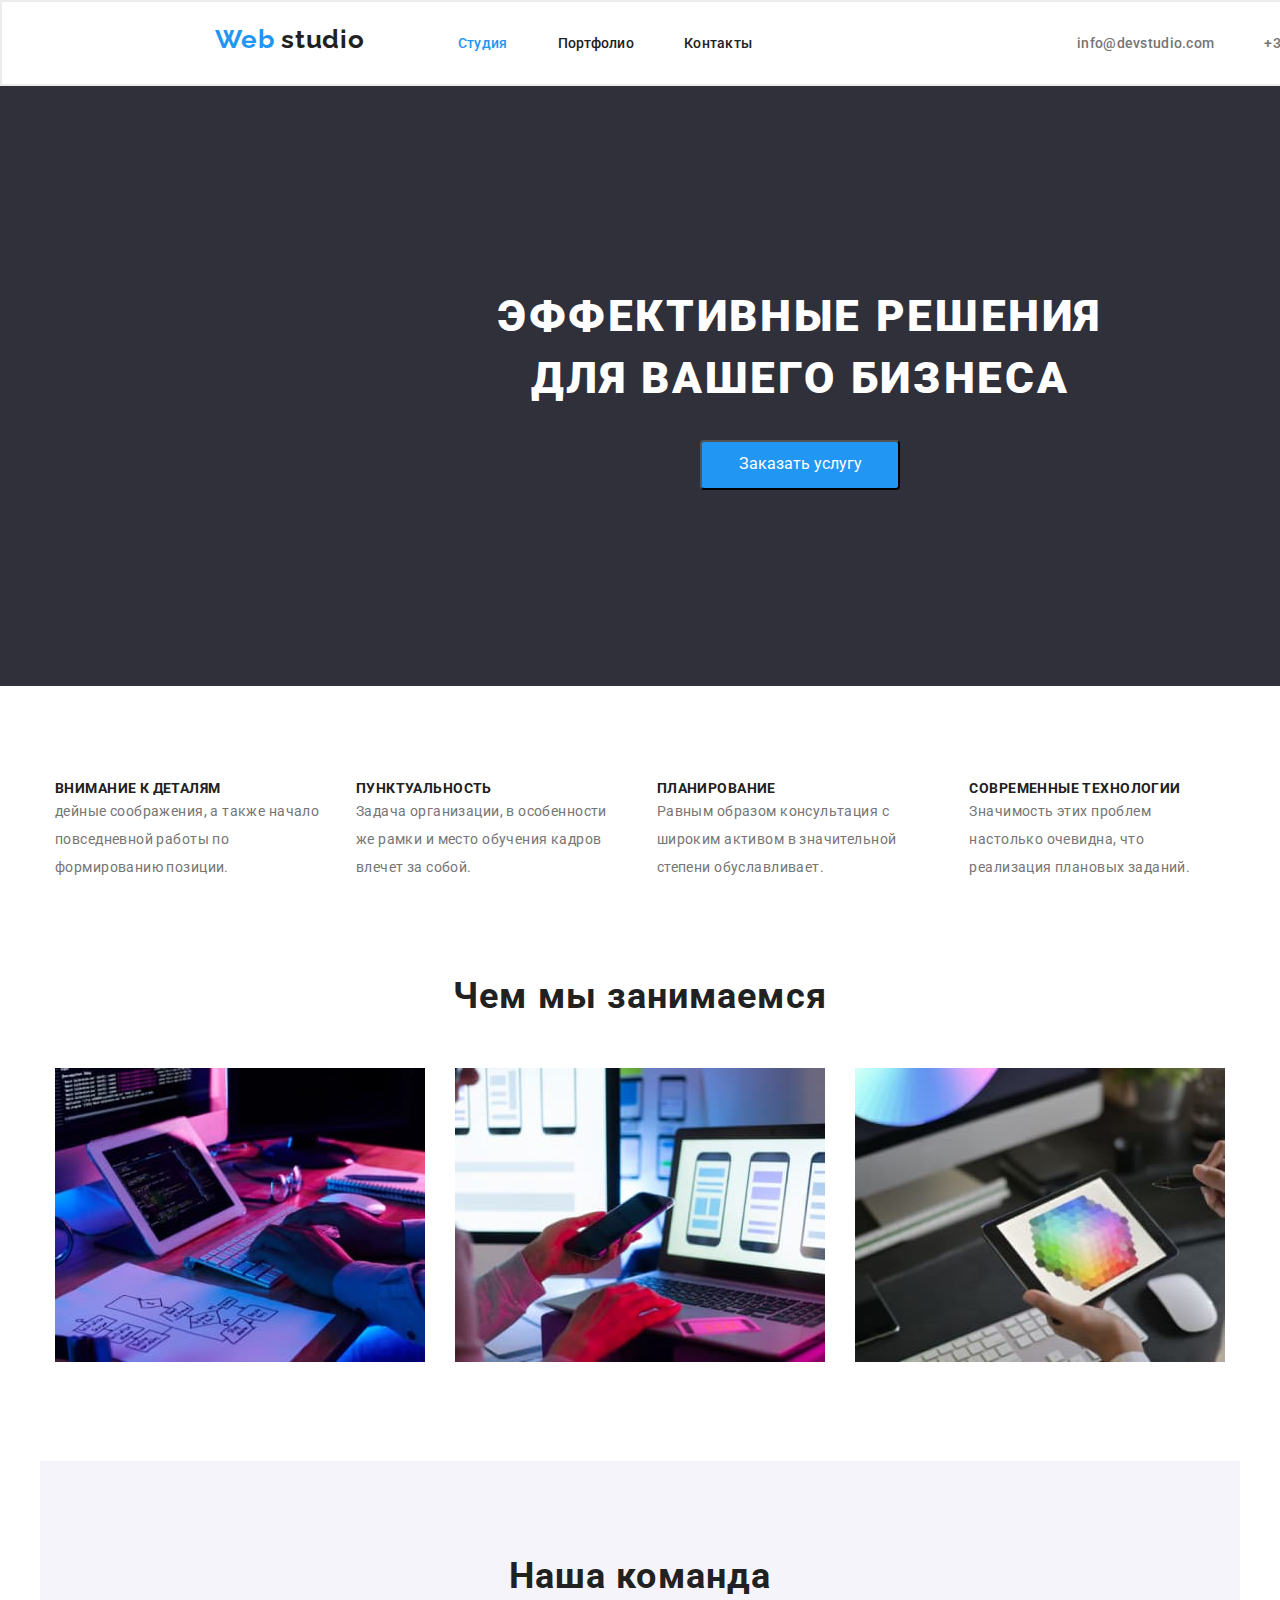
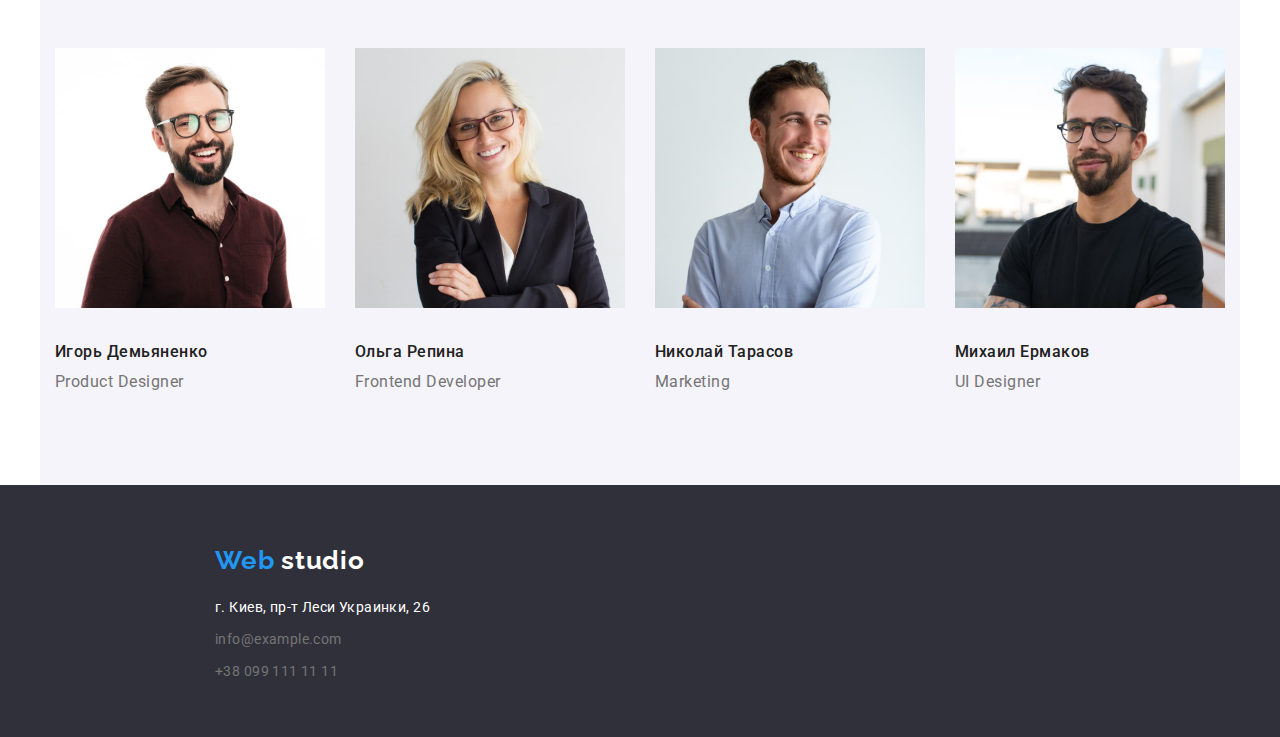
==== commit d55e3aaf: "flex2" ====
--- a/index.html
+++ b/index.html
@@ -46,19 +46,19 @@
       <section class="principles container section">
         <h2 class="principles-title visually-hidden">Наши принципы</h2>
         <ul class="our-principles list flexy">
-          <li>
+          <li class="priciples-list-item">
             <h3 class="principe-item">Внимание к деталям</h3>
             <p class="text">дейные соображения, а также начало повседневной работы по формированию позиции.</p>
           </li>
-          <li>
+          <li class="priciples-list-item">
             <h3 class="principe-item">Пунктуальность</h3>
             <p class="text">Задача организации, в особенности же рамки и место обучения кадров влечет за собой.</p>
           </li>
-          <li>
+          <li class="priciples-list-item">
             <h3 class="principe-item">Планирование</h3>
             <p class="text">Равным образом консультация с широким активом в значительной степени обуславливает.</p>
           </li>
-          <li>
+          <li class="priciples-list-item">
             <h3 class="principe-item">Современные технологии</h3>
             <p class="text">Значимость этих проблем настолько очевидна, что реализация плановых заданий.</p>
           </li>
@@ -66,14 +66,14 @@
       </section>
       <section class="our-work container section">
         <h2 class="works-title">Чем мы занимаемся</h2>
-        <ul class="list flexy">
-          <li>
+        <ul class="work-list list flexy">
+          <li class="item">
             <img src="./images/note1.jpg" alt="note1" width="370" />
           </li>
-          <li>
+          <li class="item">
             <img src="./images/note2.jpg" alt="note2" width="370" />
           </li>
-          <li>
+          <li class="item">
             <img src="./images/note3.jpg" alt="note3" width="370" />
           </li>
         </ul>
@@ -81,22 +81,22 @@
       <section class="our-team container section">
         <h2 class="team-title">Наша команда</h2>
         <ul class="workers list flexy">
-          <li>
+          <li class="item">
             <img src="./images/worker1.jpg" class="worker-image" alt="Product Designer" width="270" />
             <h3 class="workers-title">Игорь Демьяненко</h3>
             <p class="text">Product Designer</p>
           </li>
-          <li>
+          <li class="item">
             <img class="worker-image" src="./images/worker2.jpg" alt="Frontend Developer" width="270" />
             <h3 class="workers-title">Ольга Репина</h3>
             <p class="text">Frontend Developer</p>
           </li>
-          <li>
+          <li class="item">
             <img class="worker-image" src="./images/worker3.jpg" alt="Marketing" width="270" />
             <h3 class="workers-title">Николай Тарасов</h3>
             <p class="text">Marketing</p>
           </li>
-          <li>
+          <li class="item">
             <img class="worker-image" src="./images/worker4.jpg" alt="UI Designer" width="270" />
             <h3 class="workers-title">Михаил Ермаков</h3>
             <p class="text">UI Designer</p>
@@ -104,16 +104,19 @@
         </ul>
       </section>
     </main>
+
     <!-- Footer section -->
     <footer class="footer">
-      <address class="container">
-        <a href="./index.html" class="logo">Web <span class="logo-2nd-part-footer">studio</span></a>
-        <p class="text">г. Киев, пр-т Леси Украинки, 26</p>
-        <ul class="footer-link list">
-          <li><a href="mailto:info@example.com" class="item">info@example.com</a></li>
-          <li><a href="tel:+380991111111" class="item">+38 099 111 11 11</a></li>
-        </ul>
-      </address>
+      <div class="container">
+        <address class="footer-address">
+          <a href="./index.html" class="footer-logo">Web <span class="footer-logo-2nd-part">studio</span></a>
+          <p class="text">г. Киев, пр-т Леси Украинки, 26</p>
+          <ul class="footer-link list">
+            <li><a href="mailto:info@example.com" class="item">info@example.com</a></li>
+            <li><a href="tel:+380991111111" class="item">+38 099 111 11 11</a></li>
+          </ul>
+        </address>
+      </div>
     </footer>
   </body>
 </html>
--- a/css/style.css
+++ b/css/style.css
@@ -20,6 +20,7 @@
 
 .page {
   margin: 0;
+
   font-family: Roboto, sans-serif;
   background-color: var(--white-words);
   color: var(--main-text-color);
@@ -44,9 +45,10 @@
 
 .button {
   display: inline-block;
+  padding: 6px 22px;
+
+  min-width: 73px;
   border-radius: 4px;
-  padding: 6px 22px;
-  min-width: 73px;
   color: var(--title-text-color);
   background-color: var(--bg-button);
   cursor: pointer;
@@ -60,20 +62,22 @@
 }
 
 .primary {
+  padding: 10px 32px;
   width: 200px;
   height: 50px;
   background: var(--alternative-text-color);
   color: var(--white-words);
   cursor: pointer;
   border-radius: 4px;
-  padding: 10px 32px;
 }
 
 .container {
   margin-left: auto;
   margin-right: auto;
+  padding-right: 15px;
+  padding-left: 15px;
+
   width: 1200px;
-  outline: 2px solid tomato;
 }
 
 .section {
@@ -112,22 +116,25 @@
 
 /* Header */
 .page-header {
-  outline: 2px solid tomato;
+  border: 2px solid #ececec;
+  width: 1600px;
+  margin-right: auto;
+  margin-left: auto;
 }
 
 .logo {
   display: block;
+  padding-top: 22px;
+  padding-bottom: 27px;
+
   color: var(--alternative-text-color);
   font-family: Raleway;
   font-weight: 700;
   font-size: 26px;
   line-height: 1.2;
   letter-spacing: 0.03em;
-  padding-top: 22px;
-  padding-bottom: 27px;
-  text-decoration: none;
-  
-  
+
+  text-decoration: none;
 }
 
 .logo-2nd-part {
@@ -147,7 +154,7 @@
 
 .site-nav {
   display: flex;
-  flex-direction: row;
+  align-items: center;
   margin-left: 93px;
 }
 
@@ -157,13 +164,15 @@
 
 .site-nav .link {
   display: block;
-  color: var(--title-text-color);
-  font-weight: 500;
-  font-size: 14px;
-  line-height: 1.2;
-  letter-spacing: 0.02em;
   padding-top: 32px;
   padding-bottom: 32px;
+
+  color: var(--title-text-color);
+  font-weight: 500;
+  font-size: 14px;
+  line-height: 1.2;
+  letter-spacing: 0.02em;
+
   text-decoration: none;
 }
 
@@ -210,40 +219,47 @@
 .authoriz-nav {
   display: flex;
   flex-direction: row;
+  padding-top: 32px;
+  padding-bottom: 32px;
   margin-bottom: 0;
   margin-top: 0;
-  margin-left: 331px;
+  margin-left: auto;
   margin-right: 0;
-  padding-top: 32px;
-  padding-bottom: 32px;
-  outline: 2px solid red;
 }
 
 /* Main page */
 /* Главная часть */
 
 .section-hero {
-  width: 1600px;
-  height: 600px;
-  background: var(--bg-color);
-  outline: 2px solid green;
   text-align: center;
   padding-top: 200px;
   padding-bottom: 200px;
   margin-left: auto;
   margin-right: auto;
+
+  width: 1600px;
+  height: 600px;
+  background: var(--bg-color);
 }
 
 .section-hero .title {
+  margin-top: 200x;
+  margin-bottom: 30px;
+
   color: var(--white-words);
   font-weight: 900;
   font-size: 44px;
   line-height: 1.4;
   letter-spacing: 0.06em;
   text-transform: uppercase;
-  outline: 2px solid red;
-  margin-top: 200x;
-  margin-bottom: 30px;
+}
+
+.principles {
+  padding-bottom: 0;
+}
+
+.our-principles .priciples-list-item + .priciples-list-item {
+  margin-left: 30px;
 }
 
 .principles .principe-item {
@@ -253,7 +269,6 @@
   line-height: 1.2;
   letter-spacing: 0.03em;
   text-transform: uppercase;
-  outline: 2px solid tomato;
 }
 
 .principles .text {
@@ -264,8 +279,13 @@
   letter-spacing: 0.03em;
 }
 
+.work-list .item + .item {
+  margin-left: 30px;
+}
+
 .our-work .works-title {
   margin-bottom: 50px;
+  text-align: center;
 }
 
 .our-team {
@@ -274,6 +294,11 @@
 
 .our-team .team-title {
   margin-bottom: 50px;
+  text-align: center;
+}
+
+.workers .item + .item {
+  margin-left: 30px;
 }
 
 .worker-image {
@@ -281,13 +306,14 @@
 }
 
 .workers-title {
+  margin-bottom: 10px;
+
   color: var(--title-text-color);
   font-style: normal;
   font-weight: 500;
   font-size: 16px;
   line-height: 1.2;
   letter-spacing: 0.03em;
-  margin-bottom: 10px;
 }
 
 .workers .text {
@@ -309,13 +335,25 @@
 /* nav-section */
 
 .portfolio-nav {
+  display: flex;
+  justify-content: center;
   margin-top: 0;
   margin-bottom: 0;
-  display: flex;
-  flex-direction: row;
-  justify-content: space-around;
-}
+}
+
+.portfolio-filters {
+  margin-top: 94px;
+}
+
+.portfolio-nav .item {
+  margin-left: 8px;
+}
+
 /* Projects */
+.projects {
+  padding-top: 50px;
+}
+
 .projects-title {
   color: var(--title-text-color);
   font-weight: 700;
@@ -330,7 +368,19 @@
 }
 
 .project-card {
+  width: 370px;
+  margin-right: 30px;
+  margin-bottom: 30px;
+
   border: 1px solid var(--portfolio-item-border);
+}
+
+.project-card:nth-child(3n) {
+  margin-right: 0;
+}
+
+.project-card:nth-last-child(-n + 3) {
+  margin-bottom: 94px;
 }
 
 .projects-link {
@@ -347,15 +397,37 @@
 
 /* footer section*/
 .footer {
+  margin-right: auto;
+  margin-left: auto;
+
   background-color: var(--bg-color);
   color: var(--main-text-color);
   width: 1600px;
   height: 252px;
+}
+
+.footer-address {
+  padding-top: 60px;
+  height: 252px;
+}
+
+.footer-logo {
+  display: block;
   margin-right: auto;
-  margin-left: auto;
-}
-
-.logo-2nd-part-footer {
+  margin-bottom: 20px;
+
+  color: var(--alternative-text-color);
+  font-family: Raleway;
+  font-style: normal;
+  font-weight: 700;
+  font-size: 26px;
+  line-height: 1.2;
+  letter-spacing: 0.03em;
+
+  text-decoration: none;
+}
+
+.footer-logo-2nd-part {
   color: var(--white-words);
   font-family: Raleway, sans-serif;
   font-weight: 700;
@@ -365,6 +437,9 @@
 }
 
 .footer .text {
+  margin-bottom: 8px;
+
+  font-style: normal;
   color: var(--white-words);
   font-weight: 400;
   font-size: 14px;
@@ -374,6 +449,14 @@
 }
 
 .footer-link .item {
+  text-decoration: none;
+}
+
+.footer-link .item {
+  display: block;
+  margin-bottom: 8px;
+
+  font-style: normal;
   color: var(--main-text-color);
   font-weight: 400;
   font-size: 14px;
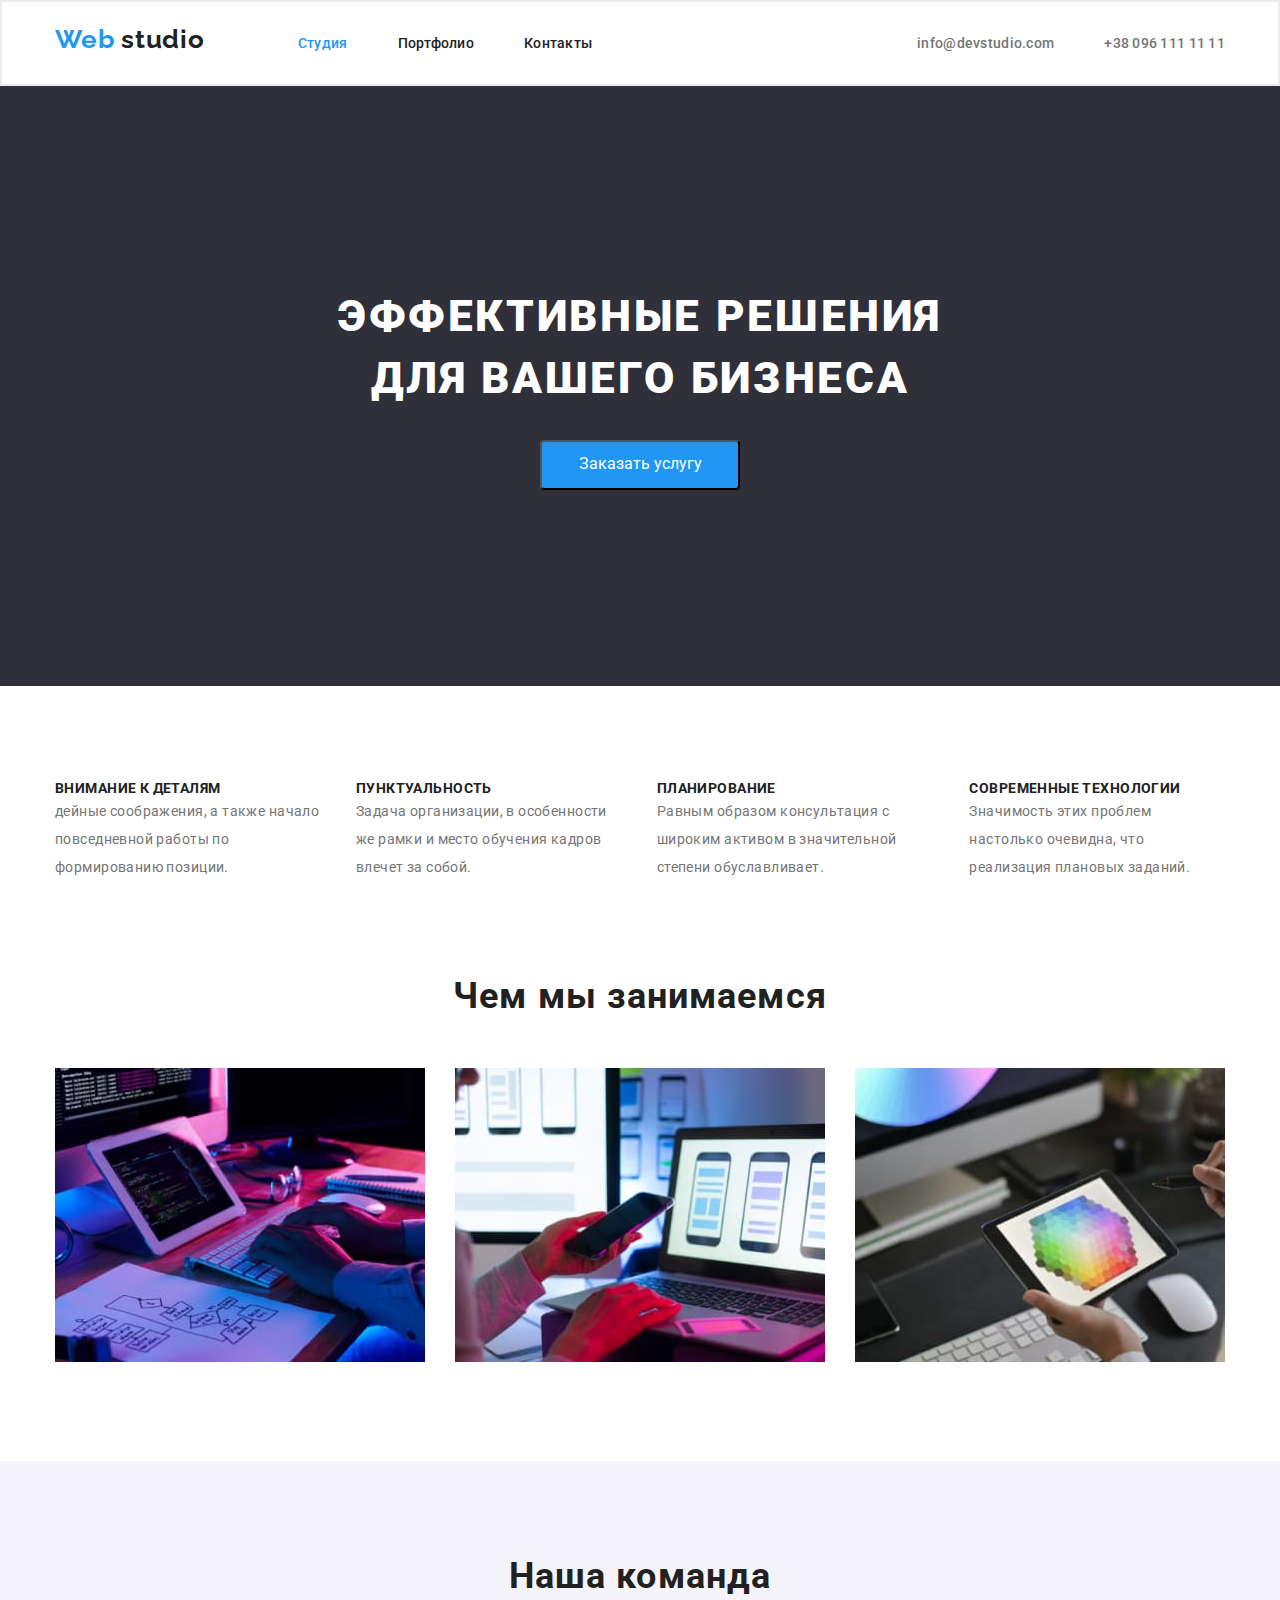
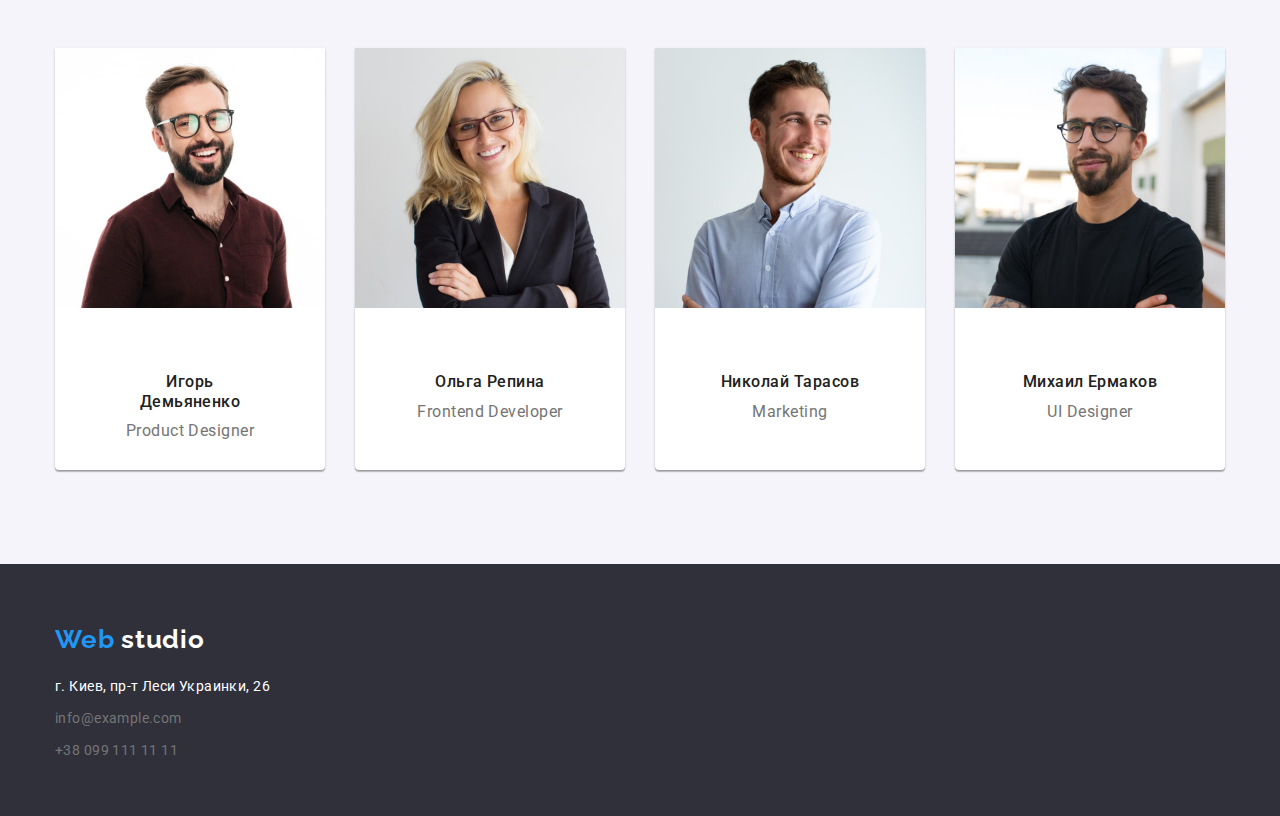
==== commit 6273e10f: "hw36" ====
--- a/index.html
+++ b/index.html
@@ -78,30 +78,32 @@
           </li>
         </ul>
       </section>
-      <section class="our-team container section">
-        <h2 class="team-title">Наша команда</h2>
-        <ul class="workers list flexy">
-          <li class="item">
-            <img src="./images/worker1.jpg" class="worker-image" alt="Product Designer" width="270" />
-            <h3 class="workers-title">Игорь Демьяненко</h3>
-            <p class="text">Product Designer</p>
-          </li>
-          <li class="item">
-            <img class="worker-image" src="./images/worker2.jpg" alt="Frontend Developer" width="270" />
-            <h3 class="workers-title">Ольга Репина</h3>
-            <p class="text">Frontend Developer</p>
-          </li>
-          <li class="item">
-            <img class="worker-image" src="./images/worker3.jpg" alt="Marketing" width="270" />
-            <h3 class="workers-title">Николай Тарасов</h3>
-            <p class="text">Marketing</p>
-          </li>
-          <li class="item">
-            <img class="worker-image" src="./images/worker4.jpg" alt="UI Designer" width="270" />
-            <h3 class="workers-title">Михаил Ермаков</h3>
-            <p class="text">UI Designer</p>
-          </li>
-        </ul>
+      <section class="our-team section">
+        <div class="container">
+          <h2 class="team-title">Наша команда</h2>
+          <ul class="workers list flexy">
+            <li class="item">
+              <img src="./images/worker1.jpg" class="worker-image" alt="Product Designer" width="270" />
+              <h3 class="workers-title">Игорь Демьяненко</h3>
+              <p class="text">Product Designer</p>
+            </li>
+            <li class="item">
+              <img class="worker-image" src="./images/worker2.jpg" alt="Frontend Developer" width="270" />
+              <h3 class="workers-title">Ольга Репина</h3>
+              <p class="text">Frontend Developer</p>
+            </li>
+            <li class="item">
+              <img class="worker-image" src="./images/worker3.jpg" alt="Marketing" width="270" />
+              <h3 class="workers-title">Николай Тарасов</h3>
+              <p class="text">Marketing</p>
+            </li>
+            <li class="item">
+              <img class="worker-image" src="./images/worker4.jpg" alt="UI Designer" width="270" />
+              <h3 class="workers-title">Михаил Ермаков</h3>
+              <p class="text">UI Designer</p>
+            </li>
+          </ul>
+        </div>
       </section>
     </main>
 
--- a/css/style.css
+++ b/css/style.css
@@ -117,7 +117,6 @@
 /* Header */
 .page-header {
   border: 2px solid #ececec;
-  width: 1600px;
   margin-right: auto;
   margin-left: auto;
 }
@@ -237,7 +236,6 @@
   margin-left: auto;
   margin-right: auto;
 
-  width: 1600px;
   height: 600px;
   background: var(--bg-color);
 }
@@ -301,13 +299,24 @@
   margin-left: 30px;
 }
 
+.workers .item {
+  background-color: var(--white-words);
+  box-shadow: 0px 1px 3px rgba(0, 0, 0, 0.12), 0px 1px 1px rgba(0, 0, 0, 0.14), 0px 2px 1px rgba(0, 0, 0, 0.2);
+  border-radius: 0px 0px 4px 4px;
+}
+
 .worker-image {
   margin-bottom: 30px;
 }
 
 .workers-title {
+  margin-top: 30px;
+  margin-right: auto;
   margin-bottom: 10px;
-
+  margin-left: auto;
+
+  text-align: center;
+  width: 152px;
   color: var(--title-text-color);
   font-style: normal;
   font-weight: 500;
@@ -317,6 +326,12 @@
 }
 
 .workers .text {
+  margin-right: auto;
+  margin-bottom: 30px;
+  margin-left: auto;
+
+  text-align: center;
+  width: 147px;
   color: var(--main-text-color);
   font-weight: 400;
   font-size: 16px;
@@ -342,7 +357,7 @@
 }
 
 .portfolio-filters {
-  margin-top: 94px;
+  padding-top: 94px;
 }
 
 .portfolio-nav .item {
@@ -355,11 +370,17 @@
 }
 
 .projects-title {
+  margin: 20px 24px 4px 24px;
+
   color: var(--title-text-color);
   font-weight: 700;
   font-size: 18px;
   line-height: 2;
   letter-spacing: 0.06em;
+}
+
+.projects-title .big {
+  width: 322px;
 }
 
 .project-list {
@@ -388,6 +409,7 @@
 }
 
 .projects-works {
+  margin: 0 24px 20px 24px;
   color: var(--main-text-color);
   font-weight: 400;
   font-size: 16px;
@@ -402,7 +424,6 @@
 
   background-color: var(--bg-color);
   color: var(--main-text-color);
-  width: 1600px;
   height: 252px;
 }
 
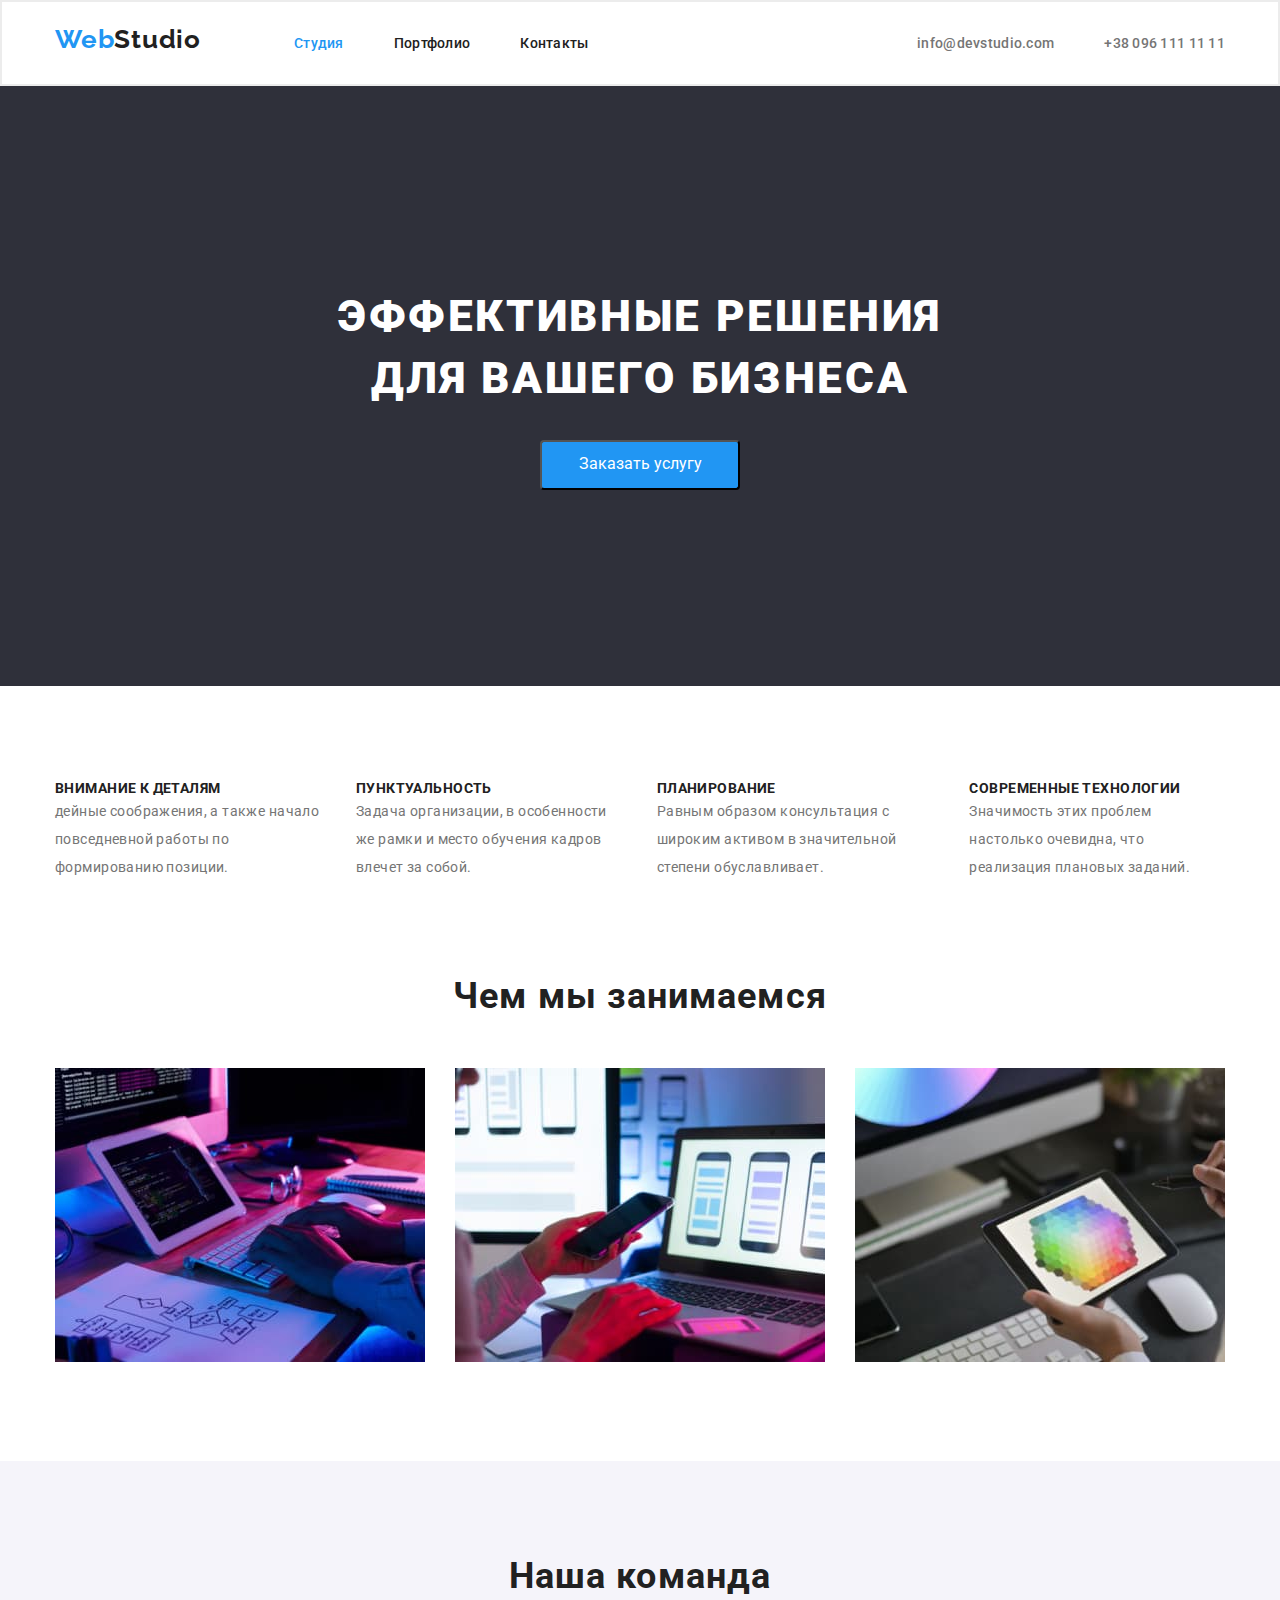
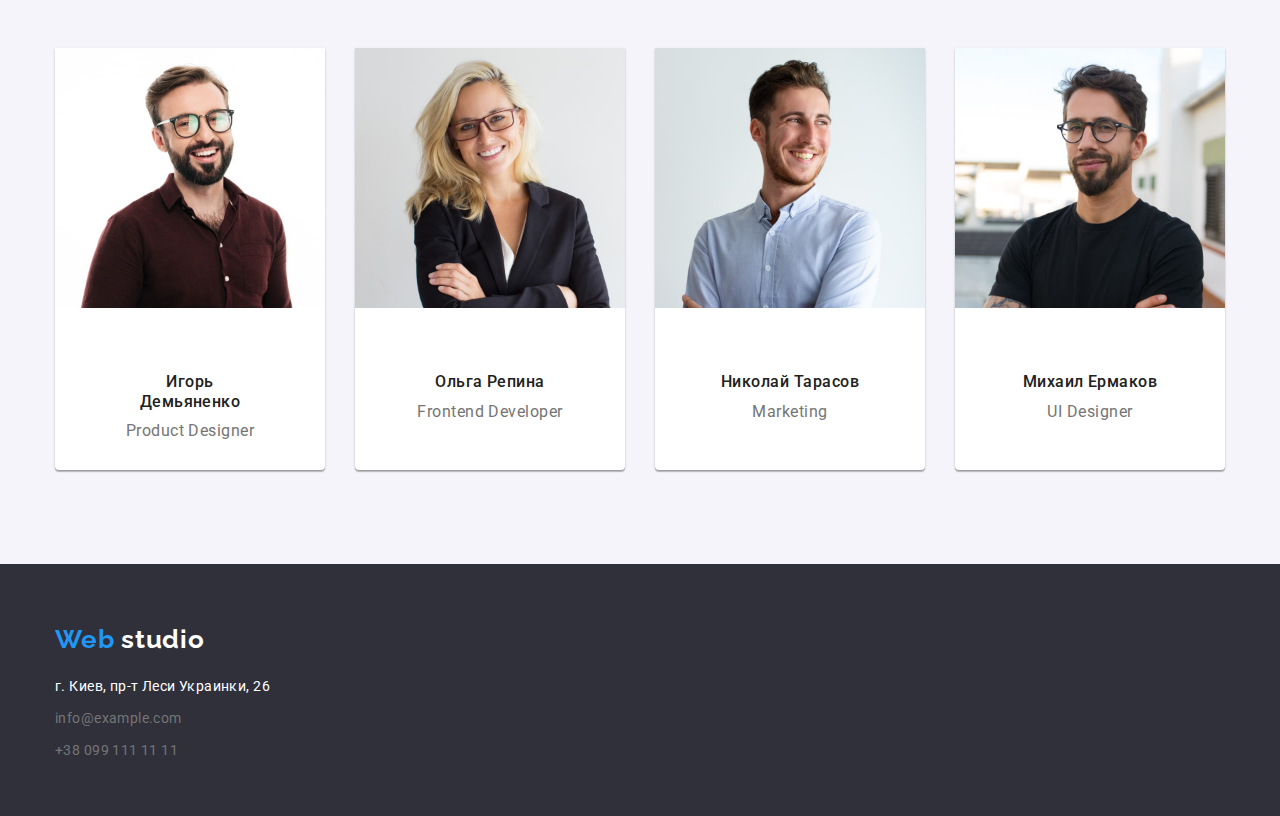
==== commit 1a8154e5: "hw37" ====
--- a/index.html
+++ b/index.html
@@ -21,7 +21,7 @@
     <header class="page-header">
       <div class="flexy container">
         <nav class="navig">
-          <a href="./index.html" class="logo">Web <span class="logo-2nd-part">studio</span></a>
+          <a href="./index.html" class="logo">Web<span class="logo-2nd-part">Studio</span></a>
           <ul class="site-nav list">
             <li class="item"><a href="./index.html" class="link current">Студия</a></li>
             <li class="item"><a href="./portfolio.html" class="link">Портфолио</a></li>
